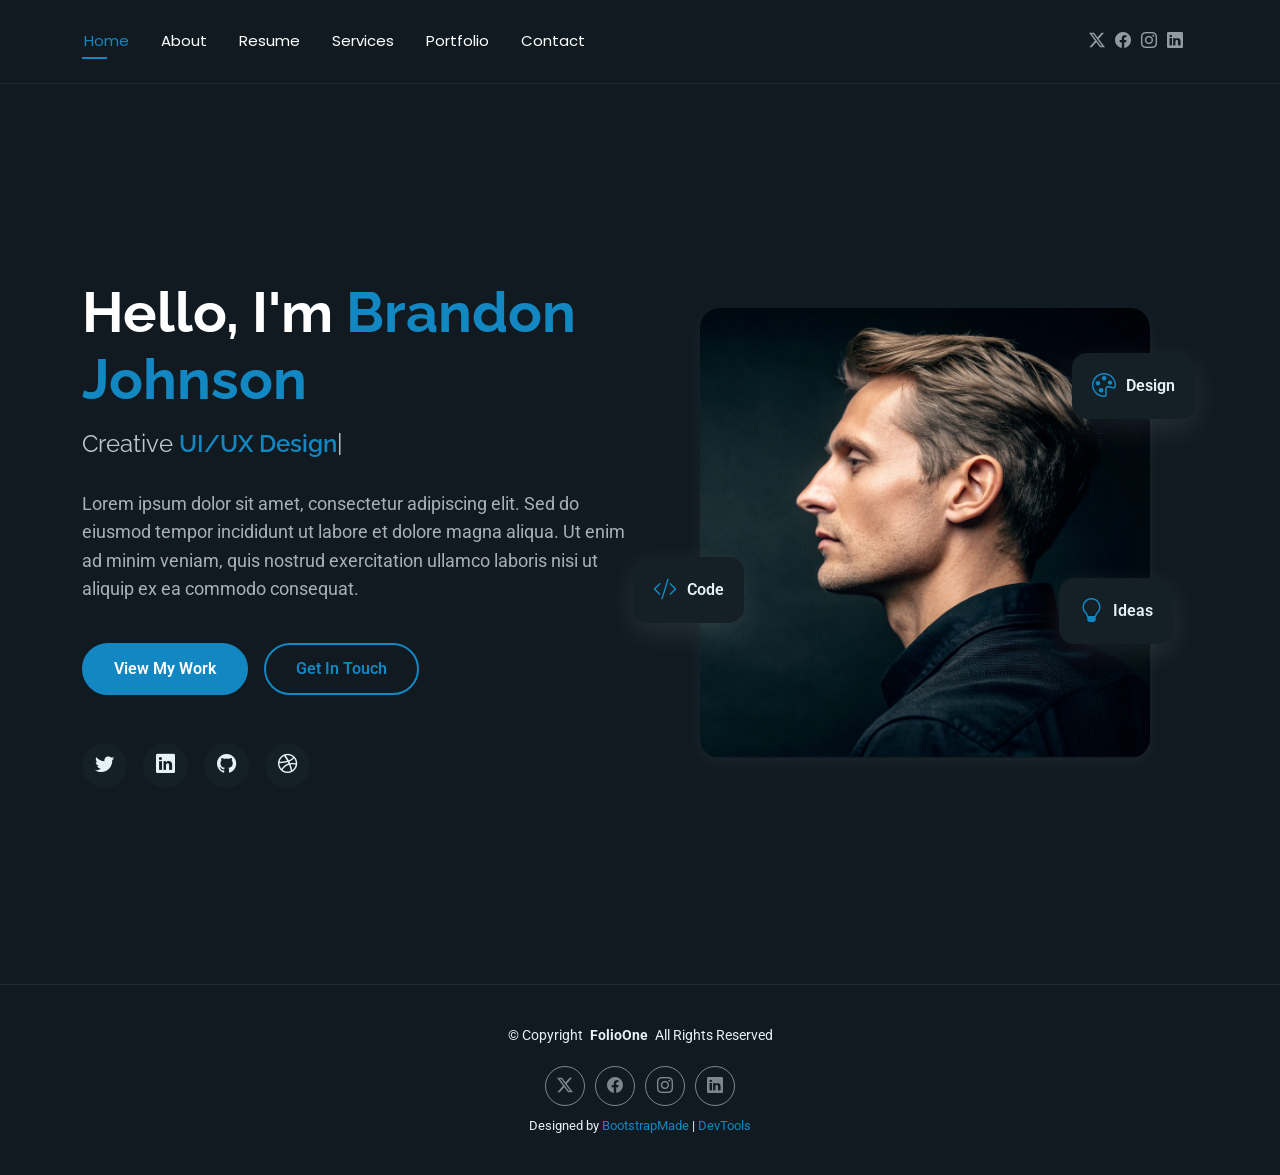
==== index.html @ 648fd3f5 "LD7" ====
<!DOCTYPE html>
<html lang="en">

<head>
  <meta charset="utf-8">
  <meta content="width=device-width, initial-scale=1.0" name="viewport">
  <title>Index - FolioOne Bootstrap Template</title>
  <meta name="description" content="">
  <meta name="keywords" content="">

  <!-- Favicons -->
  <link href="assets/img/favicon.png" rel="icon">
  <link href="assets/img/apple-touch-icon.png" rel="apple-touch-icon">

  <!-- Fonts -->
  <link href="https://fonts.googleapis.com" rel="preconnect">
  <link href="https://fonts.gstatic.com" rel="preconnect" crossorigin>
  <link href="https://fonts.googleapis.com/css2?family=Roboto:ital,wght@0,100;0,300;0,400;0,500;0,700;0,900;1,100;1,300;1,400;1,500;1,700;1,900&family=Poppins:ital,wght@0,100;0,200;0,300;0,400;0,500;0,600;0,700;0,800;0,900;1,100;1,200;1,300;1,400;1,500;1,600;1,700;1,800;1,900&family=Raleway:ital,wght@0,100;0,200;0,300;0,400;0,500;0,600;0,700;0,800;0,900;1,100;1,200;1,300;1,400;1,500;1,600;1,700;1,800;1,900&display=swap" rel="stylesheet">

  <!-- Vendor CSS Files -->
  <link href="assets/vendor/bootstrap/css/bootstrap.min.css" rel="stylesheet">
  <link href="assets/vendor/bootstrap-icons/bootstrap-icons.css" rel="stylesheet">
  <link href="assets/vendor/aos/aos.css" rel="stylesheet">
  <link href="assets/vendor/swiper/swiper-bundle.min.css" rel="stylesheet">
  <link href="assets/vendor/glightbox/css/glightbox.min.css" rel="stylesheet">

  <!-- Main CSS File -->
  <link href="assets/css/main.css" rel="stylesheet">

  <!-- =======================================================
  * Template Name: FolioOne
  * Template URL: https://bootstrapmade.com/folioone-bootstrap-portfolio-website-template/
  * Updated: Aug 23 2025 with Bootstrap v5.3.7
  * Author: BootstrapMade.com
  * License: https://bootstrapmade.com/license/
  ======================================================== -->
</head>

<body class="index-page">

  <header id="header" class="header d-flex align-items-center light-background sticky-top">
    <div class="container position-relative d-flex align-items-center justify-content-between">

      <!-- <a href="index.html" class="logo d-flex align-items-center me-auto me-xl-0">
      <img src="assets/img/logo.webp" alt="">
      <h1 class="sitename">FolioOne</h1> 
    </a> -->

      <nav id="navmenu" class="navmenu">
        <ul>
          <li><a href="index.html" class="active">Home</a></li>
          <li><a href="about.html">About</a></li>
          <li><a href="resume.html">Resume</a></li>
          <li><a href="services.html">Services</a></li>
          <li><a href="portfolio.html">Portfolio</a></li>
          <li><a href="contact.html">Contact</a></li>
        </ul>
        <i class="mobile-nav-toggle d-xl-none bi bi-list"></i>
      </nav>

      <div class="header-social-links">
        <a href="#" class="twitter"><i class="bi bi-twitter-x"></i></a>
        <a href="#" class="facebook"><i class="bi bi-facebook"></i></a>
        <a href="#" class="instagram"><i class="bi bi-instagram"></i></a>
        <a href="#" class="linkedin"><i class="bi bi-linkedin"></i></a>
      </div>

    </div>
  </header>

  <main class="main">

    <!-- Hero Section -->
    <section id="hero" class="hero section">

      <div class="container" data-aos="fade-up" data-aos-delay="100">

        <div class="row gy-4 align-items-center">
          <div class="col-lg-6 order-2 order-lg-1">
            <div class="hero-content">
              <h1 data-aos="fade-up" data-aos-delay="200">Hello, I'm <span class="highlight">Brandon Johnson</span></h1>
              <h2 data-aos="fade-up" data-aos-delay="300">Creative <span class="typed" data-typed-items="UI/UX Designer, Web Developer, Digital Artist, Brand Strategist"></span></h2>
              <p data-aos="fade-up" data-aos-delay="400">Lorem ipsum dolor sit amet, consectetur adipiscing elit. Sed do eiusmod tempor incididunt ut labore et dolore magna aliqua. Ut enim ad minim veniam, quis nostrud exercitation ullamco laboris nisi ut aliquip ex ea commodo consequat.</p>
              <div class="hero-actions" data-aos="fade-up" data-aos-delay="500">
                <a href="portfolio.html" class="btn btn-primary">View My Work</a>
                <a href="contact.html" class="btn btn-outline">Get In Touch</a>
              </div>
              <div class="social-links" data-aos="fade-up" data-aos-delay="600">
                <a href="#"><i class="bi bi-twitter"></i></a>
                <a href="#"><i class="bi bi-linkedin"></i></a>
                <a href="#"><i class="bi bi-github"></i></a>
                <a href="#"><i class="bi bi-dribbble"></i></a>
              </div>
            </div>
          </div>
          <div class="col-lg-6 order-1 order-lg-2">
            <div class="hero-image" data-aos="zoom-in" data-aos-delay="300">
              <div class="image-wrapper">
                <img src="assets/img/profile/profile-square-11.webp" alt="Sarah Mitchell" class="img-fluid">
                <div class="floating-elements">
                  <div class="floating-card design" data-aos="fade-left" data-aos-delay="700">
                    <i class="bi bi-palette"></i>
                    <span>Design</span>
                  </div>
                  <div class="floating-card code" data-aos="fade-right" data-aos-delay="800">
                    <i class="bi bi-code-slash"></i>
                    <span>Code</span>
                  </div>
                  <div class="floating-card creativity" data-aos="fade-up" data-aos-delay="900">
                    <i class="bi bi-lightbulb"></i>
                    <span>Ideas</span>
                  </div>
                </div>
              </div>
            </div>
          </div>
        </div>

      </div>

    </section><!-- /Hero Section -->

  </main>

  <footer id="footer" class="footer">

    <div class="container">
      <div class="copyright text-center ">
        <p>© <span>Copyright</span> <strong class="px-1 sitename">FolioOne</strong> <span>All Rights Reserved<br></span></p>
      </div>
      <div class="social-links d-flex justify-content-center">
        <a href=""><i class="bi bi-twitter-x"></i></a>
        <a href=""><i class="bi bi-facebook"></i></a>
        <a href=""><i class="bi bi-instagram"></i></a>
        <a href=""><i class="bi bi-linkedin"></i></a>
      </div>
      <div class="credits">
        <!-- All the links in the footer should remain intact. -->
        <!-- You can delete the links only if you've purchased the pro version. -->
        <!-- Licensing information: https://bootstrapmade.com/license/ -->
        <!-- Purchase the pro version with working PHP/AJAX contact form: [buy-url] -->
        Designed by <a href="https://bootstrapmade.com/">BootstrapMade</a> | <a href="https://bootstrapmade.com/tools/">DevTools</a>
      </div>
    </div>

  </footer>

  <!-- Scroll Top -->
  <a href="#" id="scroll-top" class="scroll-top d-flex align-items-center justify-content-center"><i class="bi bi-arrow-up-short"></i></a>

  <!-- Preloader -->
  <div id="preloader"></div>

  <!-- Vendor JS Files -->
  <script src="assets/vendor/bootstrap/js/bootstrap.bundle.min.js"></script>
  <script src="assets/vendor/php-email-form/validate.js"></script>
  <script src="assets/vendor/aos/aos.js"></script>
  <script src="assets/vendor/typed.js/typed.umd.js"></script>
  <script src="assets/vendor/waypoints/noframework.waypoints.js"></script>
  <script src="assets/vendor/purecounter/purecounter_vanilla.js"></script>
  <script src="assets/vendor/swiper/swiper-bundle.min.js"></script>
  <script src="assets/vendor/imagesloaded/imagesloaded.pkgd.min.js"></script>
  <script src="assets/vendor/isotope-layout/isotope.pkgd.min.js"></script>
  <script src="assets/vendor/glightbox/js/glightbox.min.js"></script>

  <!-- Main JS File -->
  <script src="assets/js/main.js"></script>

</body>

</html>
---- assets/css/main.css ----
/**
* Template Name: FolioOne
* Template URL: https://bootstrapmade.com/folioone-bootstrap-portfolio-website-template/
* Updated: Aug 23 2025 with Bootstrap v5.3.7
* Author: BootstrapMade.com
* License: https://bootstrapmade.com/license/
*/

/*--------------------------------------------------------------
# Font & Color Variables
# Help: https://bootstrapmade.com/color-system/
--------------------------------------------------------------*/
/* Fonts */
:root {
  --default-font: "Roboto",  system-ui, -apple-system, "Segoe UI", Roboto, "Helvetica Neue", Arial, "Noto Sans", "Liberation Sans", sans-serif, "Apple Color Emoji", "Segoe UI Emoji", "Segoe UI Symbol", "Noto Color Emoji";
  --heading-font: "Raleway",  sans-serif;
  --nav-font: "Poppins",  sans-serif;
}

/* Global Colors - The following color variables are used throughout the website. Updating them here will change the color scheme of the entire website */
:root { 
  --background-color: #101a20; /* Background color for the entire website, including individual sections */
  --default-color: #e7f2f7; /* Default color used for the majority of the text content across the entire website */
  --heading-color: #ffffff; /* Color for headings, subheadings and title throughout the website */
  --accent-color: #1387c1; /* Accent color that represents your brand on the website. It's used for buttons, links, and other elements that need to stand out */
  --surface-color: #141f26; /* The surface color is used as a background of boxed elements within sections, such as cards, icon boxes, or other elements that require a visual separation from the global background. */
  --contrast-color: #ffffff; /* Contrast color for text, ensuring readability against backgrounds of accent, heading, or default colors. */
}

/* Nav Menu Colors - The following color variables are used specifically for the navigation menu. They are separate from the global colors to allow for more customization options */
:root {
  --nav-color: #ffffff;  /* The default color of the main navmenu links */
  --nav-hover-color: #1387c1; /* Applied to main navmenu links when they are hovered over or active */
  --nav-mobile-background-color: #213642; /* Used as the background color for mobile navigation menu */
  --nav-dropdown-background-color: #051117; /* Used as the background color for dropdown items that appear when hovering over primary navigation items */
  --nav-dropdown-color: #e7f2f7; /* Used for navigation links of the dropdown items in the navigation menu. */
  --nav-dropdown-hover-color: #1387c1; /* Similar to --nav-hover-color, this color is applied to dropdown navigation links when they are hovered over. */
}

/* Color Presets - These classes override global colors when applied to any section or element, providing reuse of the sam color scheme. */

.light-background {
  --background-color: #142027;
  --surface-color: #325264;
}

.dark-background {
  --background-color: #0b1419;
  --default-color: #ffffff;
  --heading-color: #ffffff;
  --surface-color: #252525;
  --contrast-color: #ffffff;
}

/* Smooth scroll */
:root {
  scroll-behavior: smooth;
}

/*--------------------------------------------------------------
# General Styling & Shared Classes
--------------------------------------------------------------*/
body {
  color: var(--default-color);
  background-color: var(--background-color);
  font-family: var(--default-font);
}

a {
  color: var(--accent-color);
  text-decoration: none;
  transition: 0.3s;
}

a:hover {
  color: color-mix(in srgb, var(--accent-color), transparent 25%);
  text-decoration: none;
}

h1,
h2,
h3,
h4,
h5,
h6 {
  color: var(--heading-color);
  font-family: var(--heading-font);
}

/* PHP Email Form Messages
------------------------------*/
.php-email-form .error-message {
  display: none;
  background: #df1529;
  color: #ffffff;
  text-align: left;
  padding: 15px;
  margin-bottom: 24px;
  font-weight: 600;
}

.php-email-form .sent-message {
  display: none;
  color: #ffffff;
  background: #059652;
  text-align: center;
  padding: 15px;
  margin-bottom: 24px;
  font-weight: 600;
}

.php-email-form .loading {
  display: none;
  background: var(--surface-color);
  text-align: center;
  padding: 15px;
  margin-bottom: 24px;
}

.php-email-form .loading:before {
  content: "";
  display: inline-block;
  border-radius: 50%;
  width: 24px;
  height: 24px;
  margin: 0 10px -6px 0;
  border: 3px solid var(--accent-color);
  border-top-color: var(--surface-color);
  animation: php-email-form-loading 1s linear infinite;
}

@keyframes php-email-form-loading {
  0% {
    transform: rotate(0deg);
  }

  100% {
    transform: rotate(360deg);
  }
}

/*--------------------------------------------------------------
# Global Header
--------------------------------------------------------------*/
.header {
  --background-color: rgba(255, 255, 255, 0);
  color: var(--default-color);
  background-color: var(--background-color);
  padding: 15px 0;
  transition: all 0.5s;
  z-index: 997;
  border-bottom: 1px solid color-mix(in srgb, var(--default-color), transparent 92%);
}

.header .logo {
  line-height: 1;
}

.header .logo img {
  max-height: 36px;
  margin-right: 8px;
}

.header .logo h1 {
  font-size: 32px;
  margin: 0;
  font-weight: 400;
  color: var(--heading-color);
}

.header .header-social-links {
  padding-right: 15px;
}

.header .header-social-links a {
  color: color-mix(in srgb, var(--default-color), transparent 40%);
  padding-left: 6px;
  display: inline-block;
  transition: 0.3s;
  font-size: 16px;
}

.header .header-social-links a:hover {
  color: var(--default-color);
}

.header .header-social-links a i {
  line-height: 0px;
}

@media (max-width: 1200px) {
  .header .logo {
    order: 1;
  }

  .header .header-social-links {
    order: 2;
  }

  .header .navmenu {
    order: 3;
  }
}

/* Global Header on Scroll
------------------------------*/
.scrolled .header {
  --background-color: rgba(16, 26, 32, 0.9);
}

/*--------------------------------------------------------------
# Navigation Menu
--------------------------------------------------------------*/
/* Desktop Navigation */
@media (min-width: 1200px) {
  .navmenu {
    padding: 0;
  }

  .navmenu ul {
    margin: 0;
    padding: 0;
    display: flex;
    list-style: none;
    align-items: center;
  }

  .navmenu li {
    position: relative;
  }

  .navmenu>ul>li {
    white-space: nowrap;
    padding: 15px 28px 15px 0;
  }

  .navmenu>ul>li:last-child {
    padding-right: 0;
  }

  .navmenu a,
  .navmenu a:focus {
    color: var(--nav-color);
    font-size: 15px;
    padding: 0 2px;
    font-family: var(--nav-font);
    font-weight: 400;
    display: flex;
    align-items: center;
    justify-content: space-between;
    white-space: nowrap;
    transition: 0.3s;
    position: relative;
  }

  .navmenu a i,
  .navmenu a:focus i {
    font-size: 12px;
    line-height: 0;
    margin-left: 5px;
    transition: 0.3s;
  }

  .navmenu>ul>li>a:before {
    content: "";
    position: absolute;
    height: 2px;
    bottom: -6px;
    left: 0;
    background-color: var(--nav-hover-color);
    visibility: hidden;
    width: 0px;
    transition: all 0.3s ease-in-out 0s;
  }

  .navmenu a:hover:before,
  .navmenu li:hover>a:before,
  .navmenu .active:before {
    visibility: visible;
    width: 25px;
  }

  .navmenu li:hover>a,
  .navmenu .active,
  .navmenu .active:focus {
    color: var(--nav-hover-color);
  }

  .navmenu .dropdown ul {
    margin: 0;
    padding: 10px 0;
    background: var(--nav-dropdown-background-color);
    display: block;
    position: absolute;
    visibility: hidden;
    left: -5px;
    top: 130%;
    opacity: 0;
    transition: 0.3s;
    border-radius: 4px;
    z-index: 99;
    box-shadow: 0px 0px 30px rgba(0, 0, 0, 0.1);
  }

  .navmenu .dropdown ul li {
    min-width: 200px;
  }

  .navmenu .dropdown ul a {
    padding: 10px 20px;
    font-size: 15px;
    text-transform: none;
    color: var(--nav-dropdown-color);
  }

  .navmenu .dropdown ul a i {
    font-size: 12px;
  }

  .navmenu .dropdown ul a:hover,
  .navmenu .dropdown ul .active:hover,
  .navmenu .dropdown ul li:hover>a {
    color: var(--nav-dropdown-hover-color);
  }

  .navmenu .dropdown:hover>ul {
    opacity: 1;
    top: 100%;
    visibility: visible;
  }

  .navmenu .dropdown .dropdown ul {
    top: 0;
    left: -90%;
    visibility: hidden;
  }

  .navmenu .dropdown .dropdown:hover>ul {
    opacity: 1;
    top: 0;
    left: -100%;
    visibility: visible;
  }
}

/* Mobile Navigation */
@media (max-width: 1199px) {
  .mobile-nav-toggle {
    color: var(--nav-color);
    font-size: 28px;
    line-height: 0;
    margin-right: 10px;
    cursor: pointer;
    transition: color 0.3s;
  }

  .navmenu {
    padding: 0;
    z-index: 9997;
  }

  .navmenu ul {
    display: none;
    list-style: none;
    position: absolute;
    inset: 60px 20px 20px 20px;
    padding: 10px 0;
    margin: 0;
    border-radius: 6px;
    background-color: var(--nav-mobile-background-color);
    border: 1px solid color-mix(in srgb, var(--default-color), transparent 90%);
    box-shadow: none;
    overflow-y: auto;
    transition: 0.3s;
    z-index: 9998;
  }

  .navmenu a,
  .navmenu a:focus {
    color: var(--nav-dropdown-color);
    padding: 10px 20px;
    font-family: var(--nav-font);
    font-size: 17px;
    font-weight: 500;
    display: flex;
    align-items: center;
    justify-content: space-between;
    white-space: nowrap;
    transition: 0.3s;
  }

  .navmenu a i,
  .navmenu a:focus i {
    font-size: 12px;
    line-height: 0;
    margin-left: 5px;
    width: 30px;
    height: 30px;
    display: flex;
    align-items: center;
    justify-content: center;
    border-radius: 50%;
    transition: 0.3s;
    background-color: color-mix(in srgb, var(--accent-color), transparent 90%);
  }

  .navmenu a i:hover,
  .navmenu a:focus i:hover {
    background-color: var(--accent-color);
    color: var(--contrast-color);
  }

  .navmenu a:hover,
  .navmenu .active,
  .navmenu .active:focus {
    color: var(--nav-dropdown-hover-color);
  }

  .navmenu .active i,
  .navmenu .active:focus i {
    background-color: var(--accent-color);
    color: var(--contrast-color);
    transform: rotate(180deg);
  }

  .navmenu .dropdown ul {
    position: static;
    display: none;
    z-index: 99;
    padding: 10px 0;
    margin: 10px 20px;
    background-color: var(--nav-dropdown-background-color);
    transition: all 0.5s ease-in-out;
  }

  .navmenu .dropdown ul ul {
    background-color: rgba(33, 37, 41, 0.1);
  }

  .navmenu .dropdown>.dropdown-active {
    display: block;
    background-color: rgba(33, 37, 41, 0.03);
  }

  .mobile-nav-active {
    overflow: hidden;
  }

  .mobile-nav-active .mobile-nav-toggle {
    color: #fff;
    position: absolute;
    font-size: 32px;
    top: 15px;
    right: 15px;
    margin-right: 0;
    z-index: 9999;
  }

  .mobile-nav-active .navmenu {
    position: fixed;
    overflow: hidden;
    inset: 0;
    background: rgba(33, 37, 41, 0.8);
    transition: 0.3s;
  }

  .mobile-nav-active .navmenu>ul {
    display: block;
  }
}

/*--------------------------------------------------------------
# Global Footer
--------------------------------------------------------------*/
.footer {
  color: var(--default-color);
  background-color: var(--background-color);
  font-size: 14px;
  padding: 40px 0;
  position: relative;
  border-top: 1px solid color-mix(in srgb, var(--default-color), transparent 92%);
}

.footer .copyright p {
  margin-bottom: 0;
}

.footer .social-links {
  margin-top: 20px;
}

.footer .social-links a {
  display: flex;
  align-items: center;
  justify-content: center;
  width: 40px;
  height: 40px;
  border-radius: 50%;
  border: 1px solid color-mix(in srgb, var(--default-color), transparent 50%);
  font-size: 16px;
  color: color-mix(in srgb, var(--default-color), transparent 50%);
  margin: 0 5px;
  transition: 0.3s;
}

.footer .social-links a:hover {
  color: var(--accent-color);
  border-color: var(--accent-color);
}

.footer .credits {
  margin-top: 10px;
  font-size: 13px;
  text-align: center;
}

/*--------------------------------------------------------------
# Preloader
--------------------------------------------------------------*/
#preloader {
  position: fixed;
  inset: 0;
  z-index: 9999;
  overflow: hidden;
  background-color: var(--background-color);
  transition: all 0.6s ease-out;
  width: 100%;
  height: 100vh;
}

#preloader:before,
#preloader:after {
  content: "";
  position: absolute;
  border: 4px solid var(--accent-color);
  border-radius: 50%;
  animation: animate-preloader 2s cubic-bezier(0, 0.2, 0.8, 1) infinite;
}

#preloader:after {
  animation-delay: -0.5s;
}

@keyframes animate-preloader {
  0% {
    width: 10px;
    height: 10px;
    top: calc(50% - 5px);
    left: calc(50% - 5px);
    opacity: 1;
  }

  100% {
    width: 72px;
    height: 72px;
    top: calc(50% - 36px);
    left: calc(50% - 36px);
    opacity: 0;
  }
}

/*--------------------------------------------------------------
# Scroll Top Button
--------------------------------------------------------------*/
.scroll-top {
  position: fixed;
  visibility: hidden;
  opacity: 0;
  right: 15px;
  bottom: -15px;
  z-index: 99999;
  background-color: var(--accent-color);
  width: 44px;
  height: 44px;
  border-radius: 50px;
  transition: all 0.4s;
}

.scroll-top i {
  font-size: 24px;
  color: var(--contrast-color);
  line-height: 0;
}

.scroll-top:hover {
  background-color: color-mix(in srgb, var(--accent-color), transparent 20%);
  color: var(--contrast-color);
}

.scroll-top.active {
  visibility: visible;
  opacity: 1;
  bottom: 15px;
}

/*--------------------------------------------------------------
# Disable aos animation delay on mobile devices
--------------------------------------------------------------*/
@media screen and (max-width: 768px) {
  [data-aos-delay] {
    transition-delay: 0 !important;
  }
}

/*--------------------------------------------------------------
# Global Page Titles & Breadcrumbs
--------------------------------------------------------------*/
.page-title {
  color: var(--default-color);
  background-color: var(--background-color);
  position: relative;
}

.page-title .heading {
  padding: 80px 0;
  border-top: 1px solid color-mix(in srgb, var(--default-color), transparent 90%);
}

.page-title .heading h1 {
  font-size: 38px;
  font-weight: 700;
}

.page-title nav {
  background-color: color-mix(in srgb, var(--default-color), transparent 96%);
  padding: 20px 0;
}

.page-title nav ol {
  display: flex;
  flex-wrap: wrap;
  list-style: none;
  padding: 0;
  margin: 0;
  font-size: 16px;
  font-weight: 400;
}

.page-title nav ol li+li {
  padding-left: 10px;
}

.page-title nav ol li+li::before {
  content: "/";
  display: inline-block;
  padding-right: 10px;
  color: color-mix(in srgb, var(--default-color), transparent 70%);
}

/*--------------------------------------------------------------
# Global Sections
--------------------------------------------------------------*/
section,
.section {
  color: var(--default-color);
  background-color: var(--background-color);
  padding: 60px 0;
  scroll-margin-top: 100px;
  overflow: clip;
}

@media (max-width: 1199px) {

  section,
  .section {
    scroll-margin-top: 66px;
  }
}

/*--------------------------------------------------------------
# Global Section Titles
--------------------------------------------------------------*/
.section-title {
  text-align: center;
  padding-bottom: 60px;
  position: relative;
}

.section-title h2 {
  font-size: 3.5rem;
  font-weight: 400;
  line-height: 1.2;
  color: var(--heading-color);
  margin-bottom: 1.5rem;
  letter-spacing: -1px;
}

@media (max-width: 768px) {
  .section-title h2 {
    font-size: 2.5rem;
  }
}

.section-title p {
  font-size: 1.125rem;
  line-height: 1.8;
  color: color-mix(in srgb, var(--default-color), transparent 25%);
  max-width: 900px;
  margin: 0 auto;
  text-wrap: balance;
}

/*--------------------------------------------------------------
# Hero Section
--------------------------------------------------------------*/
.hero {
  padding: 80px 0;
  min-height: 100vh;
  display: flex;
  align-items: center;
}

.hero .hero-content h1 {
  font-size: 3.5rem;
  font-weight: 700;
  margin-bottom: 1rem;
  line-height: 1.2;
}

.hero .hero-content h1 .highlight {
  color: var(--accent-color);
  position: relative;
}

.hero .hero-content h1 .highlight::after {
  content: "";
  position: absolute;
  bottom: 0;
  left: 0;
  width: 100%;
  height: 3px;
  background: linear-gradient(90deg, var(--accent-color), color-mix(in srgb, var(--accent-color), transparent 50%));
  border-radius: 2px;
}

@media (max-width: 768px) {
  .hero .hero-content h1 {
    font-size: 2.5rem;
  }
}

.hero .hero-content h2 {
  font-size: 1.5rem;
  font-weight: 400;
  margin-bottom: 2rem;
  color: color-mix(in srgb, var(--default-color), transparent 20%);
}

.hero .hero-content h2 .typed {
  color: var(--accent-color);
  font-weight: 600;
}

@media (max-width: 768px) {
  .hero .hero-content h2 {
    font-size: 1.25rem;
  }
}

.hero .hero-content p {
  font-size: 1.1rem;
  line-height: 1.6;
  margin-bottom: 2.5rem;
  color: color-mix(in srgb, var(--default-color), transparent 30%);
}

.hero .hero-actions {
  display: flex;
  gap: 1rem;
  margin-bottom: 3rem;
}

.hero .hero-actions .btn {
  padding: 12px 30px;
  border-radius: 50px;
  font-weight: 600;
  text-decoration: none;
  transition: all 0.3s ease;
  border: 2px solid;
}

.hero .hero-actions .btn.btn-primary {
  background: var(--accent-color);
  color: var(--contrast-color);
  border-color: var(--accent-color);
}

.hero .hero-actions .btn.btn-primary:hover {
  background: color-mix(in srgb, var(--accent-color), black 15%);
  border-color: color-mix(in srgb, var(--accent-color), black 15%);
  transform: translateY(-2px);
}

.hero .hero-actions .btn.btn-outline {
  background: transparent;
  color: var(--accent-color);
  border-color: var(--accent-color);
}

.hero .hero-actions .btn.btn-outline:hover {
  transform: translateY(-2px);
}

@media (max-width: 576px) {
  .hero .hero-actions {
    flex-direction: column;
  }

  .hero .hero-actions .btn {
    text-align: center;
  }
}

.hero .social-links {
  display: flex;
  gap: 1rem;
}

.hero .social-links a {
  width: 45px;
  height: 45px;
  background: var(--surface-color);
  border-radius: 50%;
  display: flex;
  align-items: center;
  justify-content: center;
  color: var(--default-color);
  font-size: 1.2rem;
  transition: all 0.3s ease;
}

.hero .social-links a:hover {
  background: var(--accent-color);
  color: var(--contrast-color);
  transform: translateY(-3px);
  box-shadow: 0 8px 25px color-mix(in srgb, var(--accent-color), transparent 70%);
}

.hero .hero-image {
  position: relative;
}

.hero .hero-image .image-wrapper {
  position: relative;
  max-width: 450px;
  margin: 0 auto;
}

.hero .hero-image .image-wrapper img {
  border-radius: 20px;
  box-shadow: 0 5px 15px color-mix(in srgb, var(--default-color), transparent 95%);
  transition: transform 0.3s ease;
}

.hero .hero-image .image-wrapper img:hover {
  transform: scale(1.02);
}

.hero .hero-image .floating-elements {
  position: absolute;
  top: 0;
  left: 0;
  right: 0;
  bottom: 0;
  pointer-events: none;
}

.hero .hero-image .floating-elements .floating-card {
  position: absolute;
  background: var(--surface-color);
  padding: 15px 20px;
  border-radius: 15px;
  box-shadow: 0 10px 30px color-mix(in srgb, var(--default-color), transparent 90%);
  display: flex;
  align-items: center;
  gap: 10px;
  font-weight: 600;
  animation: float 3s ease-in-out infinite;
}

.hero .hero-image .floating-elements .floating-card i {
  font-size: 1.5rem;
  color: var(--accent-color);
}

.hero .hero-image .floating-elements .floating-card.design {
  top: 10%;
  right: -10%;
  animation-delay: 0s;
}

.hero .hero-image .floating-elements .floating-card.code {
  bottom: 30%;
  left: -15%;
  animation-delay: 1s;
}

.hero .hero-image .floating-elements .floating-card.creativity {
  top: 60%;
  right: -5%;
  animation-delay: 2s;
}

@media (max-width: 992px) {
  .hero .hero-image .floating-elements .floating-card {
    display: none;
  }
}

@keyframes float {

  0%,
  100% {
    transform: translateY(0px);
  }

  50% {
    transform: translateY(-10px);
  }
}

@media (max-width: 992px) {
  .hero .hero-content {
    text-align: center;
    margin-bottom: 3rem;
  }
}

/*--------------------------------------------------------------
# About Section
--------------------------------------------------------------*/
.about .intro-content .eyebrow {
  display: inline-block;
  letter-spacing: 0.12em;
  text-transform: uppercase;
  font-size: 12px;
  color: color-mix(in srgb, var(--default-color), transparent 40%);
  margin-bottom: 16px;
}

.about .intro-content .headline {
  font-family: var(--heading-font);
  font-weight: 300;
  line-height: 1.2;
  font-size: clamp(28px, 4vw, 44px);
  margin: 0 0 24px 0;
}

.about .intro-content .lead {
  font-size: 18px;
  line-height: 1.8;
  color: color-mix(in srgb, var(--default-color), transparent 10%);
  margin-bottom: 24px;
}

.about .intro-content p {
  line-height: 1.8;
  margin-bottom: 24px;
  color: color-mix(in srgb, var(--default-color), transparent 5%);
}

.about .intro-content .cta-group {
  display: flex;
  gap: 24px;
  align-items: center;
  margin-top: 24px;
}

.about .intro-content .cta-group .btn-ghost {
  display: inline-flex;
  align-items: center;
  gap: 8px;
  padding: 12px 18px;
  border-radius: 6px;
  color: var(--accent-color);
  background: color-mix(in srgb, var(--accent-color), transparent 92%);
  border: 1px solid color-mix(in srgb, var(--accent-color), transparent 70%);
  transition: 0.3s ease-in-out;
}

.about .intro-content .cta-group .btn-ghost:hover,
.about .intro-content .cta-group .btn-ghost:focus {
  color: var(--contrast-color);
  background: var(--accent-color);
  border-color: var(--accent-color);
  outline: none;
  box-shadow: 0 0 0 3px color-mix(in srgb, var(--accent-color), transparent 70%);
}

.about .intro-content .cta-group .link-underline {
  display: inline-flex;
  align-items: center;
  gap: 8px;
  position: relative;
  color: var(--accent-color);
  padding-bottom: 4px;
  transition: 0.3s ease-in-out;
}

.about .intro-content .cta-group .link-underline::after {
  content: "";
  position: absolute;
  left: 0;
  right: 0;
  bottom: 0;
  height: 1px;
  background: color-mix(in srgb, var(--accent-color), transparent 40%);
  transform: scaleX(0.4);
  transform-origin: left;
  transition: 0.3s ease-in-out;
}

.about .intro-content .cta-group .link-underline:hover,
.about .intro-content .cta-group .link-underline:focus {
  color: color-mix(in srgb, var(--accent-color), transparent 10%);
  outline: none;
}

.about .intro-content .cta-group .link-underline:hover::after,
.about .intro-content .cta-group .link-underline:focus::after {
  transform: scaleX(1);
}

.about .profile-figure {
  margin: 0;
}

.about .profile-figure .profile-photo {
  width: 88%;
  max-width: 440px;
  border-radius: 18px;
  box-shadow: 0 10px 30px color-mix(in srgb, var(--default-color), transparent 92%);
  transform: translateY(0);
  transition: transform 0.3s ease-in-out;
}

.about .profile-figure .profile-caption {
  margin-top: 24px;
  display: flex;
  align-items: center;
  justify-content: center;
}

.about .profile-figure .profile-caption .meta {
  font-size: 14px;
  color: color-mix(in srgb, var(--default-color), transparent 20%);
}

.about .profile-figure .profile-caption .meta .funfact {
  font-size: 13px;
  margin-top: 4px;
  color: color-mix(in srgb, var(--default-color), transparent 35%);
}

.about .profile-figure:hover .profile-photo {
  transform: translateY(-4px);
}

.about .skill-item {
  padding: 24px;
  border-radius: 6px;
  transition: 0.3s ease-in-out;
  background: color-mix(in srgb, var(--surface-color), var(--accent-color) 2%);
  border: 1px solid color-mix(in srgb, var(--default-color), transparent 88%);
  height: 100%;
}

.about .skill-item i {
  font-size: 24px;
  color: var(--accent-color);
  margin-bottom: 16px;
  display: inline-block;
}

.about .skill-item h3 {
  font-size: 16px;
  margin-bottom: 6px;
  font-weight: 500;
}

.about .skill-item p {
  margin: 0;
  font-size: 14px;
  color: color-mix(in srgb, var(--default-color), transparent 25%);
}

.about .skill-item:hover {
  transform: translateY(-3px);
  border-color: color-mix(in srgb, var(--accent-color), transparent 60%);
  box-shadow: 0 10px 30px color-mix(in srgb, var(--default-color), transparent 92%);
}

.about .timeline-item {
  position: relative;
  padding-left: 26px;
}

.about .timeline-item time {
  display: inline-block;
  font-size: 12px;
  letter-spacing: 0.08em;
  text-transform: uppercase;
  color: color-mix(in srgb, var(--default-color), transparent 45%);
  margin-bottom: 6px;
}

.about .timeline-item h4 {
  font-size: 18px;
  font-weight: 400;
  margin: 0 0 6px;
}

.about .timeline-item p {
  font-size: 14px;
  color: color-mix(in srgb, var(--default-color), transparent 25%);
  margin: 0;
}

.about .timeline-item .dot {
  position: absolute;
  left: 0;
  top: 4px;
  width: 10px;
  height: 10px;
  border-radius: 50%;
  background: var(--accent-color);
  box-shadow: 0 0 0 6px color-mix(in srgb, var(--accent-color), transparent 80%);
}

.about .personal-quote {
  padding: 24px 0;
}

.about .personal-quote p {
  font-family: var(--heading-font);
  font-weight: 300;
  font-size: clamp(20px, 3vw, 28px);
  line-height: 1.5;
  color: color-mix(in srgb, var(--default-color), transparent 5%);
  margin: 0 auto;
  max-width: 800px;
}

.about .fact-pill {
  display: flex;
  align-items: center;
  justify-content: center;
  gap: 10px;
  padding: 10px 14px;
  border-radius: 999px;
  border: 1px solid color-mix(in srgb, var(--default-color), transparent 85%);
  background: var(--surface-color);
  color: color-mix(in srgb, var(--default-color), transparent 10%);
  transition: 0.3s ease-in-out;
}

.about .fact-pill i {
  color: var(--accent-color);
}

.about .fact-pill span {
  font-size: 14px;
}

.about .fact-pill:hover {
  transform: translateY(-2px);
  border-color: color-mix(in srgb, var(--accent-color), transparent 60%);
  box-shadow: 0 10px 30px color-mix(in srgb, var(--default-color), transparent 92%);
}

.about .fact-pill:focus-within {
  box-shadow: 0 0 0 3px color-mix(in srgb, var(--accent-color), transparent 70%);
}

@media (max-width: 992px) {
  .about .profile-figure {
    text-align: center !important;
  }

  .about .profile-figure .profile-photo {
    width: 72%;
  }

  .about .intro-content .cta-group {
    flex-wrap: wrap;
  }
}

@media (max-width: 576px) {
  .about .profile-figure .profile-photo {
    width: 100%;
  }
}

/*--------------------------------------------------------------
# Skills Section
--------------------------------------------------------------*/
.skills .skill-box {
  background-color: var(--surface-color);
  padding: 2rem;
  border-radius: 8px;
  box-shadow: 0 0 20px rgba(0, 0, 0, 0.05);
}

.skills .skill-box h3 {
  font-size: 1.2rem;
  margin-bottom: 1rem;
  font-weight: 600;
}

.skills .skill-box p {
  font-size: 0.9rem;
  margin-bottom: 0.8rem;
  opacity: 0.6;
}

.skills .skill-box .progress {
  background-color: color-mix(in srgb, var(--accent-color), transparent 85%);
  border-radius: 50px;
  height: 8px;
  margin-top: 5px;
  overflow: hidden;
}

.skills .skill-box .progress .progress-bar {
  background-color: var(--accent-color);
  height: 100%;
  position: relative;
  border-radius: 50px;
  transition: 0.9s;
  width: 1px;
}

/*--------------------------------------------------------------
# Stats Section
--------------------------------------------------------------*/
.stats .avatars {
  position: relative;
}

.stats .avatars img {
  width: 60px;
  height: 60px;
  border: 3px solid var(--accent-color);
  margin-right: -15px;
  transition: transform 0.3s ease;
}

.stats .avatars img:hover {
  transform: translateY(-5px);
  z-index: 2;
}

.stats .counters h2 {
  color: var(--heading-color);
  font-size: 48px;
  font-weight: 700;
  margin-bottom: 10px;
}

.stats .counters h2 span {
  display: inline-block;
}

.stats .counters p {
  color: var(--default-color);
  font-size: 18px;
  margin: 0;
  opacity: 0.9;
}

@media (max-width: 991px) {
  .stats .row {
    text-align: center;
  }

  .stats .avatars {
    justify-content: center;
    margin-bottom: 40px;
  }

  .stats .counters h2 {
    font-size: 36px;
  }

  .stats .counters p {
    font-size: 16px;
  }

  .stats .counters .col-md-4 {
    margin-bottom: 30px;
  }

  .stats .counters .col-md-4:last-child {
    margin-bottom: 0;
  }
}

@media (max-width: 576px) {
  .stats {
    padding: 60px 0;
  }

  .stats .avatars {
    flex-wrap: wrap;
    justify-content: center;
  }

  .stats .avatars img {
    margin: 0 -8px;
  }
}

/*--------------------------------------------------------------
# Testimonials Section
--------------------------------------------------------------*/
.testimonials .testimonials-carousel,
.testimonials .testimonials-slider {
  overflow: hidden;
}

.testimonials .testimonial-item .testimonial-content {
  border-left: 3px solid var(--accent-color);
  padding-left: 30px;
}

.testimonials .testimonial-item .testimonial-img {
  border-radius: 50%;
  border: 4px solid var(--background-color);
  margin: 0 auto;
}

.testimonials .testimonial-item h3 {
  font-size: 20px;
  font-weight: bold;
  margin: 10px 0 5px 0;
}

.testimonials .testimonial-item h4 {
  font-size: 14px;
  color: color-mix(in srgb, var(--default-color), transparent 40%);
  margin: 0 0 10px 0;
}

.testimonials .testimonial-item .stars i {
  color: #ffc107;
  margin: 0 1px;
}

.testimonials .testimonial-item .quote-icon-left,
.testimonials .testimonial-item .quote-icon-right {
  color: color-mix(in srgb, var(--accent-color), transparent 50%);
  font-size: 26px;
  line-height: 0;
}

.testimonials .testimonial-item .quote-icon-left {
  display: inline-block;
  left: -5px;
  position: relative;
}

.testimonials .testimonial-item .quote-icon-right {
  display: inline-block;
  right: -5px;
  position: relative;
  top: 10px;
  transform: scale(-1, -1);
}

.testimonials .testimonial-item p {
  font-style: italic;
}

.testimonials .swiper-wrapper {
  height: auto;
}

.testimonials .swiper-pagination {
  margin-top: 30px;
  position: relative;
}

.testimonials .swiper-pagination .swiper-pagination-bullet {
  width: 12px;
  height: 12px;
  background-color: color-mix(in srgb, var(--default-color), transparent 85%);
  opacity: 1;
}

.testimonials .swiper-pagination .swiper-pagination-bullet-active {
  background-color: var(--accent-color);
}

/*--------------------------------------------------------------
# Resume Section
--------------------------------------------------------------*/
.resume .resume-item {
  margin-bottom: 3rem;
}

.resume .resume-item .resume-title {
  font-size: 1.75rem;
  font-weight: 700;
  margin-bottom: 1.5rem;
  padding-bottom: 1.5rem;
  position: relative;
  color: var(--heading-color);
}

.resume .resume-item .resume-title::after {
  content: "";
  position: absolute;
  display: block;
  width: 50px;
  height: 3px;
  background: var(--accent-color);
  bottom: 0;
  left: 0;
}

.resume .resume-item .resume-content {
  padding-left: 1.25rem;
  border-left: 2px solid color-mix(in srgb, var(--accent-color), transparent 85%);
}

.resume .resume-item article {
  position: relative;
  margin-bottom: 2.5rem;
}

.resume .resume-item article::before {
  content: "";
  position: absolute;
  width: 16px;
  height: 16px;
  border-radius: 50%;
  left: -1.8rem;
  top: 0.25rem;
  background: var(--background-color);
  border: 2px solid var(--accent-color);
}

.resume .resume-item article h4 {
  font-size: 1.25rem;
  font-weight: 600;
  margin-bottom: 0.5rem;
  color: var(--heading-color);
}

.resume .resume-item article h5 {
  font-size: 1rem;
  background: color-mix(in srgb, var(--accent-color), transparent 92%);
  padding: 0.375rem 0.75rem;
  display: inline-block;
  font-weight: 600;
  margin: 0.5rem 0;
  color: var(--accent-color);
  border-radius: 4px;
}

.resume .resume-item article .institution,
.resume .resume-item article .company {
  font-size: 1rem;
  margin-bottom: 1rem;
  color: color-mix(in srgb, var(--default-color), transparent 25%);
}

.resume .resume-item article p {
  margin-bottom: 1rem;
}

.resume .resume-item article ul {
  padding-left: 1.25rem;
  margin-bottom: 0;
}

.resume .resume-item article ul li {
  padding-bottom: 0.75rem;
  position: relative;
}

.resume .resume-item article ul li:last-child {
  padding-bottom: 0;
}

.resume .skill-item {
  margin-bottom: 2rem;
}

.resume .skill-item h4 {
  font-size: 1rem;
  font-weight: 600;
  margin-bottom: 0.75rem;
  color: var(--heading-color);
}

.resume .skill-item .progress {
  height: 0.75rem;
  background-color: color-mix(in srgb, var(--accent-color), transparent 92%);
  border-radius: 1rem;
  overflow: visible;
}

.resume .skill-item .progress .progress-bar {
  background-color: var(--accent-color);
  position: relative;
  border-radius: 1rem;
  width: 0;
  transition: width 1s ease;
}

.resume .skill-item .progress .progress-bar::after {
  content: attr(aria-valuenow) "%";
  position: absolute;
  right: 0;
  top: -1.75rem;
  font-size: 0.875rem;
  font-weight: 600;
  color: var(--accent-color);
}

@media (max-width: 991.98px) {
  .resume .resume-item {
    margin-bottom: 2rem;
  }
}

@media (max-width: 767.98px) {
  .resume .resume-content {
    padding-left: 1rem !important;
  }

  .resume article::before {
    left: -2rem !important;
  }
}

/*--------------------------------------------------------------
# Services Section
--------------------------------------------------------------*/
.services .service-item {
  display: flex;
  background-color: var(--surface-color);
  border-radius: 12px;
  padding: 2rem;
  height: 100%;
  position: relative;
  overflow: hidden;
  box-shadow: 0 5px 20px rgba(0, 0, 0, 0.03);
  transition: all 0.4s ease;
}

.services .service-item::before {
  content: "";
  position: absolute;
  left: 0;
  top: 0;
  height: 100%;
  width: 4px;
  background-color: var(--accent-color);
  transform: scaleY(0);
  transform-origin: bottom;
  transition: transform 0.4s cubic-bezier(0.65, 0, 0.35, 1);
}

.services .service-item:hover {
  box-shadow: 0 10px 30px rgba(0, 0, 0, 0.08);
  transform: translateY(-5px);
}

.services .service-item:hover::before {
  transform: scaleY(1);
}

.services .service-item:hover .service-icon {
  background-color: var(--accent-color);
  color: var(--contrast-color);
  transform: rotateY(180deg);
}

.services .service-item:hover .service-icon i {
  transform: rotateY(180deg);
}

.services .service-item:hover .service-link i {
  transform: translateX(5px);
}

.services .service-icon {
  flex-shrink: 0;
  width: 70px;
  height: 70px;
  border-radius: 12px;
  background-color: color-mix(in srgb, var(--accent-color), transparent 90%);
  color: var(--accent-color);
  display: flex;
  align-items: center;
  justify-content: center;
  margin-right: 1.5rem;
  transition: all 0.5s ease;
}

.services .service-icon i {
  font-size: 2rem;
  transition: transform 0.5s ease;
}

.services .service-content {
  flex-grow: 1;
}

.services .service-content h3 {
  font-size: 1.4rem;
  margin-bottom: 1rem;
  font-weight: 700;
  color: var(--heading-color);
}

.services .service-content p {
  margin-bottom: 1.25rem;
  color: color-mix(in srgb, var(--default-color), transparent 20%);
}

.services .service-link {
  display: inline-flex;
  align-items: center;
  color: var(--accent-color);
  font-weight: 600;
  text-decoration: none;
  transition: color 0.3s ease;
}

.services .service-link span {
  margin-right: 0.5rem;
}

.services .service-link i {
  transition: transform 0.3s ease;
}

.services .service-link:hover {
  color: color-mix(in srgb, var(--accent-color), transparent 25%);
}

@media (max-width: 767.98px) {
  .services .service-item {
    padding: 1.5rem;
    margin-bottom: 1rem;
  }

  .services .service-icon {
    width: 60px;
    height: 60px;
    margin-right: 1rem;
  }

  .services .service-icon i {
    font-size: 1.5rem;
  }

  .services .service-content h3 {
    font-size: 1.2rem;
    margin-bottom: 0.75rem;
  }

  .services .service-content p {
    margin-bottom: 1rem;
    font-size: 0.95rem;
  }
}

@media (max-width: 575.98px) {
  .services .service-item {
    flex-direction: column;
    text-align: center;
  }

  .services .service-item::before {
    width: 100%;
    height: 4px;
    transform: scaleX(0);
    transform-origin: left;
  }

  .services .service-item:hover::before {
    transform: scaleX(1);
  }

  .services .service-icon {
    margin-right: 0;
    margin-bottom: 1.25rem;
  }

  .services .service-link {
    justify-content: center;
  }
}

/*--------------------------------------------------------------
# Service Details Section
--------------------------------------------------------------*/
.service-details .service-hero {
  margin-bottom: 4rem;
}

.service-details .service-hero .service-meta {
  display: flex;
  align-items: center;
  gap: 1rem;
  margin-bottom: 1.5rem;
}

.service-details .service-hero .service-meta .service-category {
  background: color-mix(in srgb, var(--accent-color), transparent 85%);
  color: var(--accent-color);
  padding: 0.5rem 1rem;
  border-radius: 20px;
  font-size: 0.85rem;
  font-weight: 500;
  letter-spacing: 0.5px;
}

.service-details .service-hero .service-meta .reading-time {
  color: color-mix(in srgb, var(--default-color), transparent 50%);
  font-size: 0.9rem;
  font-weight: 300;
}

.service-details .service-hero h1 {
  font-size: 3.5rem;
  font-weight: 300;
  line-height: 1.2;
  margin-bottom: 1.5rem;
  color: var(--heading-color);
  letter-spacing: -0.02em;
}

.service-details .service-hero .service-description {
  font-size: 1.25rem;
  line-height: 1.7;
  color: color-mix(in srgb, var(--default-color), transparent 25%);
  font-weight: 300;
  margin: 0;
}

.service-details .service-visual {
  margin-bottom: 4rem;
  overflow: hidden;
  border-radius: 4px;
}

.service-details .service-visual img {
  width: 100%;
  height: 400px;
  object-fit: cover;
  transition: transform 0.5s ease;
}

.service-details .service-visual img:hover {
  transform: scale(1.02);
}

.service-details .service-narrative {
  margin-bottom: 5rem;
}

.service-details .service-narrative h3 {
  font-size: 2rem;
  font-weight: 300;
  margin-bottom: 2rem;
  color: var(--heading-color);
  letter-spacing: -0.01em;
}

.service-details .service-narrative p {
  font-size: 1.1rem;
  line-height: 1.8;
  margin-bottom: 2rem;
  color: var(--default-color);
  font-weight: 300;
}

.service-details .benefits-grid {
  display: grid;
  grid-template-columns: repeat(auto-fit, minmax(280px, 1fr));
  gap: 2.5rem;
  margin-top: 3rem;
}

.service-details .benefits-grid .benefit-card {
  text-align: center;
  padding: 0;
}

.service-details .benefits-grid .benefit-card .benefit-icon {
  width: 60px;
  height: 60px;
  background: color-mix(in srgb, var(--accent-color), transparent 90%);
  border-radius: 50%;
  display: flex;
  align-items: center;
  justify-content: center;
  margin: 0 auto 1.5rem;
  transition: all 0.3s ease;
}

.service-details .benefits-grid .benefit-card .benefit-icon i {
  font-size: 1.5rem;
  color: var(--accent-color);
}

.service-details .benefits-grid .benefit-card:hover .benefit-icon {
  background: var(--accent-color);
  transform: translateY(-2px);
}

.service-details .benefits-grid .benefit-card:hover .benefit-icon i {
  color: var(--contrast-color);
}

.service-details .benefits-grid .benefit-card h4 {
  font-size: 1.2rem;
  font-weight: 400;
  margin-bottom: 1rem;
  color: var(--heading-color);
}

.service-details .benefits-grid .benefit-card p {
  font-size: 1rem;
  line-height: 1.6;
  color: color-mix(in srgb, var(--default-color), transparent 30%);
  margin: 0;
}

.service-details .timeline-section {
  margin-bottom: 4rem;
}

.service-details .timeline-section h3 {
  font-size: 2rem;
  font-weight: 300;
  margin-bottom: 3rem;
  color: var(--heading-color);
  letter-spacing: -0.01em;
}

.service-details .timeline-section .timeline {
  position: relative;
}

.service-details .timeline-section .timeline::before {
  content: "";
  position: absolute;
  left: 30px;
  top: 0;
  bottom: 0;
  width: 1px;
  background: color-mix(in srgb, var(--default-color), transparent 85%);
}

.service-details .timeline-section .timeline .timeline-item {
  position: relative;
  padding-left: 80px;
  margin-bottom: 3rem;
}

.service-details .timeline-section .timeline .timeline-item:last-child {
  margin-bottom: 0;
}

.service-details .timeline-section .timeline .timeline-item .timeline-marker {
  position: absolute;
  left: 0;
  top: 0;
  width: 60px;
  height: 60px;
  background: var(--surface-color);
  border: 2px solid color-mix(in srgb, var(--accent-color), transparent 70%);
  border-radius: 50%;
  display: flex;
  align-items: center;
  justify-content: center;
  z-index: 1;
}

.service-details .timeline-section .timeline .timeline-item .timeline-marker span {
  font-size: 1.2rem;
  font-weight: 500;
  color: var(--accent-color);
}

.service-details .timeline-section .timeline .timeline-item .timeline-content h4 {
  font-size: 1.3rem;
  font-weight: 400;
  margin-bottom: 0.75rem;
  color: var(--heading-color);
}

.service-details .timeline-section .timeline .timeline-item .timeline-content p {
  font-size: 1rem;
  line-height: 1.6;
  margin-bottom: 0.5rem;
  color: var(--default-color);
}

.service-details .timeline-section .timeline .timeline-item .timeline-content small {
  color: color-mix(in srgb, var(--default-color), transparent 40%);
  font-size: 0.9rem;
  font-weight: 500;
}

.service-details .service-sidebar {
  padding-left: 2rem;
}

@media (max-width: 992px) {
  .service-details .service-sidebar {
    padding-left: 0;
    margin-top: 4rem;
  }
}

.service-details .overview-card,
.service-details .success-story,
.service-details .consultation-form {
  background: var(--surface-color);
  border-radius: 8px;
  padding: 2.5rem;
  margin-bottom: 2.5rem;
  border: 1px solid color-mix(in srgb, var(--default-color), transparent 93%);
  transition: all 0.3s ease;
}

.service-details .overview-card:hover,
.service-details .success-story:hover,
.service-details .consultation-form:hover {
  border-color: color-mix(in srgb, var(--accent-color), transparent 80%);
}

.service-details .overview-card .overview-header h4 {
  font-size: 1.4rem;
  font-weight: 400;
  margin-bottom: 2rem;
  color: var(--heading-color);
}

.service-details .overview-card .overview-stats {
  display: grid;
  grid-template-columns: repeat(3, 1fr);
  gap: 1.5rem;
  margin-bottom: 2rem;
}

.service-details .overview-card .overview-stats .stat-item {
  text-align: center;
}

.service-details .overview-card .overview-stats .stat-item .stat-number {
  font-size: 2rem;
  font-weight: 300;
  color: var(--accent-color);
  line-height: 1;
  margin-bottom: 0.5rem;
}

.service-details .overview-card .overview-stats .stat-item .stat-label {
  font-size: 0.85rem;
  color: color-mix(in srgb, var(--default-color), transparent 40%);
  font-weight: 500;
  text-transform: uppercase;
  letter-spacing: 0.5px;
}

.service-details .overview-card .overview-details {
  border-top: 1px solid color-mix(in srgb, var(--default-color), transparent 90%);
  padding-top: 1.5rem;
}

.service-details .overview-card .overview-details .detail-row {
  display: flex;
  justify-content: space-between;
  align-items: center;
  margin-bottom: 1rem;
}

.service-details .overview-card .overview-details .detail-row:last-child {
  margin-bottom: 0;
}

.service-details .overview-card .overview-details .detail-row .detail-label {
  font-size: 0.95rem;
  color: color-mix(in srgb, var(--default-color), transparent 30%);
  font-weight: 400;
}

.service-details .overview-card .overview-details .detail-row .detail-value {
  font-size: 0.95rem;
  color: var(--heading-color);
  font-weight: 500;
}

.service-details .success-story .story-quote p {
  font-size: 1.1rem;
  line-height: 1.7;
  color: color-mix(in srgb, var(--default-color), transparent 20%);
  font-style: italic;
  margin-bottom: 2rem;
}

.service-details .success-story .story-author {
  display: flex;
  align-items: center;
  gap: 1rem;
  margin-bottom: 1.5rem;
}

.service-details .success-story .story-author .author-avatar {
  width: 50px;
  height: 50px;
  border-radius: 50%;
  object-fit: cover;
}

.service-details .success-story .story-author .author-details h5 {
  font-size: 1rem;
  font-weight: 500;
  margin-bottom: 0.25rem;
  color: var(--heading-color);
}

.service-details .success-story .story-author .author-details span {
  display: block;
  font-size: 0.9rem;
  color: color-mix(in srgb, var(--default-color), transparent 40%);
  margin-bottom: 0.25rem;
}

.service-details .success-story .story-author .author-details small {
  font-size: 0.8rem;
  color: color-mix(in srgb, var(--default-color), transparent 50%);
}

.service-details .success-story .story-metrics {
  display: grid;
  grid-template-columns: repeat(2, 1fr);
  gap: 1rem;
  padding-top: 1.5rem;
  border-top: 1px solid color-mix(in srgb, var(--default-color), transparent 90%);
}

.service-details .success-story .story-metrics .metric {
  text-align: center;
}

.service-details .success-story .story-metrics .metric .metric-value {
  font-size: 1.5rem;
  font-weight: 500;
  color: var(--accent-color);
  display: block;
  margin-bottom: 0.25rem;
}

.service-details .success-story .story-metrics .metric .metric-label {
  font-size: 0.8rem;
  color: color-mix(in srgb, var(--default-color), transparent 40%);
  text-transform: uppercase;
  letter-spacing: 0.5px;
}

.service-details .consultation-form .form-header {
  margin-bottom: 2rem;
}

.service-details .consultation-form .form-header h4 {
  font-size: 1.4rem;
  font-weight: 400;
  margin-bottom: 0.75rem;
  color: var(--heading-color);
}

.service-details .consultation-form .form-header p {
  font-size: 0.95rem;
  line-height: 1.6;
  color: color-mix(in srgb, var(--default-color), transparent 30%);
  margin: 0;
}

.service-details .consultation-form .form-group {
  margin-bottom: 1.5rem;
}

.service-details .consultation-form .form-input {
  width: 100%;
  padding: 1rem;
  border: 1px solid color-mix(in srgb, var(--default-color), transparent 85%);
  border-radius: 4px;
  font-size: 0.95rem;
  transition: all 0.3s ease;
  background: transparent;
}

.service-details .consultation-form .form-input:focus {
  outline: none;
  border-color: var(--accent-color);
  box-shadow: 0 0 0 3px color-mix(in srgb, var(--accent-color), transparent 90%);
}

.service-details .consultation-form input[type=text],
.service-details .consultation-form input[type=email],
.service-details .consultation-form input[type=tel],
.service-details .consultation-form select,
.service-details .consultation-form textarea {
  color: var(--default-color);
  background-color: var(--surface-color);
  font-size: 14px;
  border-color: color-mix(in srgb, var(--default-color), transparent 80%);
}

.service-details .consultation-form input[type=text]:focus,
.service-details .consultation-form input[type=email]:focus,
.service-details .consultation-form input[type=tel]:focus,
.service-details .consultation-form select:focus,
.service-details .consultation-form textarea:focus {
  border-color: var(--accent-color);
}

.service-details .consultation-form input[type=text]::placeholder,
.service-details .consultation-form input[type=email]::placeholder,
.service-details .consultation-form input[type=tel]::placeholder,
.service-details .consultation-form select::placeholder,
.service-details .consultation-form textarea::placeholder {
  color: color-mix(in srgb, var(--default-color), transparent 70%);
}

.service-details .consultation-form .btn-consultation {
  background: var(--accent-color);
  color: var(--contrast-color);
  border: none;
  padding: 1rem 2rem;
  border-radius: 4px;
  font-size: 0.95rem;
  font-weight: 500;
  width: 100%;
  display: flex;
  align-items: center;
  justify-content: center;
  gap: 0.5rem;
  transition: all 0.3s ease;
  text-transform: none;
}

.service-details .consultation-form .btn-consultation:hover {
  background: color-mix(in srgb, var(--accent-color), transparent 10%);
  transform: translateY(-1px);
}

.service-details .consultation-form .btn-consultation i {
  font-size: 0.9rem;
}

@media (max-width: 768px) {
  .service-details .service-hero h1 {
    font-size: 2.5rem;
  }

  .service-details .service-hero .service-description {
    font-size: 1.1rem;
  }

  .service-details .service-visual img {
    height: 250px;
  }

  .service-details .benefits-grid {
    grid-template-columns: 1fr;
    gap: 2rem;
  }

  .service-details .timeline-section .timeline::before {
    left: 20px;
  }

  .service-details .timeline-section .timeline .timeline-item {
    padding-left: 60px;
  }

  .service-details .timeline-section .timeline .timeline-item .timeline-marker {
    width: 40px;
    height: 40px;
  }

  .service-details .timeline-section .timeline .timeline-item .timeline-marker span {
    font-size: 1rem;
  }

  .service-details .overview-card .overview-stats {
    grid-template-columns: 1fr;
    gap: 1rem;
  }
}

/*--------------------------------------------------------------
# Portfolio Section
--------------------------------------------------------------*/
.portfolio .portfolio-filters {
  display: flex;
  justify-content: center;
  flex-wrap: wrap;
  gap: 10px;
  margin-bottom: 30px;
  padding: 0;
  list-style: none;
}

.portfolio .portfolio-filters li {
  padding: 8px 20px;
  font-size: 0.95rem;
  font-weight: 500;
  border-radius: 30px;
  cursor: pointer;
  transition: all 0.3s ease;
  background-color: color-mix(in srgb, var(--accent-color), transparent 90%);
  color: var(--accent-color);
}

.portfolio .portfolio-filters li:hover {
  background-color: color-mix(in srgb, var(--accent-color), transparent 80%);
}

.portfolio .portfolio-filters li.filter-active {
  background-color: var(--accent-color);
  color: var(--contrast-color);
}

.portfolio .portfolio-card {
  background-color: var(--surface-color);
  border-radius: 10px;
  overflow: hidden;
  box-shadow: 0 5px 15px rgba(0, 0, 0, 0.05);
  margin-bottom: 30px;
  transition: all 0.3s ease;
}

.portfolio .portfolio-card:hover {
  transform: translateY(-10px);
  box-shadow: 0 10px 30px rgba(0, 0, 0, 0.1);
}

.portfolio .portfolio-card:hover .portfolio-img .portfolio-overlay {
  opacity: 1;
}

.portfolio .portfolio-card:hover .portfolio-img img {
  transform: scale(1.1);
}

.portfolio .portfolio-card .portfolio-img {
  position: relative;
  overflow: hidden;
}

.portfolio .portfolio-card .portfolio-img img {
  width: 100%;
  height: auto;
  transition: transform 0.5s ease;
}

.portfolio .portfolio-card .portfolio-img .portfolio-overlay {
  position: absolute;
  top: 0;
  left: 0;
  width: 100%;
  height: 100%;
  background: rgba(0, 0, 0, 0.6);
  display: flex;
  align-items: center;
  justify-content: center;
  gap: 15px;
  opacity: 0;
  transition: all 0.3s ease;
}

.portfolio .portfolio-card .portfolio-img .portfolio-overlay a {
  width: 45px;
  height: 45px;
  background-color: var(--accent-color);
  color: var(--contrast-color);
  border-radius: 50%;
  display: flex;
  align-items: center;
  justify-content: center;
  font-size: 1.2rem;
  transition: all 0.3s ease;
}

.portfolio .portfolio-card .portfolio-img .portfolio-overlay a:hover {
  background-color: color-mix(in srgb, var(--accent-color), #fff 20%);
  transform: translateY(-5px);
}

.portfolio .portfolio-card .portfolio-info {
  padding: 20px;
}

.portfolio .portfolio-card .portfolio-info h4 {
  font-size: 1.2rem;
  font-weight: 700;
  margin-bottom: 5px;
  color: var(--heading-color);
}

.portfolio .portfolio-card .portfolio-info p {
  font-size: 0.9rem;
  color: var(--default-color);
  margin-bottom: 10px;
}

.portfolio .portfolio-card .portfolio-info .portfolio-tags {
  display: flex;
  flex-wrap: wrap;
  gap: 8px;
}

.portfolio .portfolio-card .portfolio-info .portfolio-tags span {
  font-size: 0.8rem;
  padding: 4px 12px;
  border-radius: 20px;
  background-color: color-mix(in srgb, var(--accent-color), transparent 90%);
  color: var(--accent-color);
}

.portfolio .btn-primary {
  background-color: var(--accent-color);
  border-color: var(--accent-color);
  color: var(--contrast-color);
  padding: 12px 30px;
  font-weight: 600;
  border-radius: 5px;
  transition: all 0.3s ease;
}

.portfolio .btn-primary:hover {
  background-color: color-mix(in srgb, var(--accent-color), #000 10%);
  border-color: color-mix(in srgb, var(--accent-color), #000 10%);
  transform: translateY(-3px);
  box-shadow: 0 5px 15px rgba(0, 0, 0, 0.1);
}

/*--------------------------------------------------------------
# Portfolio Details Section
--------------------------------------------------------------*/
.portfolio-details {
  --section-spacing: 2.5rem;
}

.portfolio-details .portfolio-details-media {
  position: relative;
}

.portfolio-details .portfolio-details-media .main-image {
  margin-bottom: 1rem;
  border-radius: 20px;
  overflow: hidden;
  box-shadow: 0 10px 30px rgba(0, 0, 0, 0.08);
}

.portfolio-details .portfolio-details-media .main-image .portfolio-details-slider {
  position: relative;
}

.portfolio-details .portfolio-details-media .main-image .portfolio-details-slider .swiper-wrapper {
  height: auto !important;
}

.portfolio-details .portfolio-details-media .main-image .portfolio-details-slider .swiper-slide img {
  aspect-ratio: 3/2;
  object-fit: cover;
  width: 100%;
}

.portfolio-details .portfolio-details-media .main-image .portfolio-details-slider .swiper-button-next,
.portfolio-details .portfolio-details-media .main-image .portfolio-details-slider .swiper-button-prev {
  background-color: var(--contrast-color);
  width: 40px;
  height: 40px;
  border-radius: 50%;
  transition: all 0.3s ease;
}

.portfolio-details .portfolio-details-media .main-image .portfolio-details-slider .swiper-button-next:after,
.portfolio-details .portfolio-details-media .main-image .portfolio-details-slider .swiper-button-prev:after {
  font-size: 16px;
  color: var(--accent-color);
  font-weight: bold;
}

.portfolio-details .portfolio-details-media .main-image .portfolio-details-slider .swiper-button-next:hover,
.portfolio-details .portfolio-details-media .main-image .portfolio-details-slider .swiper-button-prev:hover {
  background-color: var(--accent-color);
}

.portfolio-details .portfolio-details-media .main-image .portfolio-details-slider .swiper-button-next:hover:after,
.portfolio-details .portfolio-details-media .main-image .portfolio-details-slider .swiper-button-prev:hover:after {
  color: var(--contrast-color);
}

.portfolio-details .portfolio-details-media .thumbnail-grid img {
  height: 80px;
  object-fit: cover;
  border-radius: 8px;
  cursor: pointer;
  transition: all 0.3s ease;
  box-shadow: 0 4px 10px rgba(0, 0, 0, 0.05);
}

.portfolio-details .portfolio-details-media .thumbnail-grid img:hover {
  transform: translateY(-5px);
  box-shadow: 0 8px 15px rgba(0, 0, 0, 0.1);
}

.portfolio-details .portfolio-details-media .tech-stack-badges {
  display: flex;
  flex-wrap: wrap;
  gap: 10px;
  margin-top: 1.5rem;
}

.portfolio-details .portfolio-details-media .tech-stack-badges span {
  display: inline-block;
  padding: 6px 12px;
  font-size: 13px;
  font-weight: 500;
  border-radius: 20px;
  background-color: color-mix(in srgb, var(--heading-color), transparent 85%);
  color: var(--heading-color);
  transition: all 0.3s ease;
}

.portfolio-details .portfolio-details-media .tech-stack-badges span:hover {
  background-color: color-mix(in srgb, var(--heading-color), transparent 70%);
  transform: translateY(-2px);
}

.portfolio-details .portfolio-details-content {
  padding: 0 0 0 2rem;
  height: 100%;
  display: flex;
  flex-direction: column;
}

.portfolio-details .portfolio-details-content .project-meta {
  display: flex;
  flex-wrap: wrap;
  justify-content: space-between;
  margin-bottom: 1.5rem;
}

.portfolio-details .portfolio-details-content .project-meta .badge-wrapper .project-badge {
  display: inline-block;
  padding: 8px 16px;
  background-color: color-mix(in srgb, var(--accent-color), transparent 90%);
  color: var(--accent-color);
  border-radius: 30px;
  font-weight: 600;
  font-size: 14px;
}

.portfolio-details .portfolio-details-content .project-meta .date-client {
  display: flex;
  gap: 1.5rem;
}

.portfolio-details .portfolio-details-content .project-meta .date-client .meta-item {
  display: flex;
  align-items: center;
  font-size: 14px;
  color: color-mix(in srgb, var(--default-color), transparent 30%);
}

.portfolio-details .portfolio-details-content .project-meta .date-client .meta-item i {
  margin-right: 6px;
  color: var(--accent-color);
}

.portfolio-details .portfolio-details-content .project-title {
  font-size: 2.2rem;
  margin-bottom: 1rem;
  font-weight: 700;
  line-height: 1.2;
  color: var(--heading-color);
}

.portfolio-details .portfolio-details-content .project-website {
  display: flex;
  align-items: center;
  margin-bottom: 1.5rem;
}

.portfolio-details .portfolio-details-content .project-website i {
  font-size: 22px;
  color: var(--accent-color);
  margin-right: 8px;
}

.portfolio-details .portfolio-details-content .project-website a {
  font-weight: 500;
  transition: all 0.3s;
}

.portfolio-details .portfolio-details-content .project-website a:hover {
  letter-spacing: 0.5px;
}

.portfolio-details .portfolio-details-content .project-overview {
  margin-bottom: var(--section-spacing);
}

.portfolio-details .portfolio-details-content .project-overview .lead {
  font-size: 1.1rem;
  line-height: 1.7;
  color: color-mix(in srgb, var(--default-color), transparent 15%);
  margin-bottom: 1.5rem;
}

.portfolio-details .portfolio-details-content .project-overview .project-accordion .accordion-item {
  border: none;
  background: none;
  margin-bottom: 10px;
}

.portfolio-details .portfolio-details-content .project-overview .project-accordion .accordion-item .accordion-header .accordion-button {
  padding: 1rem;
  font-weight: 600;
  font-size: 1rem;
  color: var(--heading-color);
  background-color: color-mix(in srgb, var(--surface-color), transparent 70%);
  border-radius: 8px !important;
  box-shadow: none;
}

.portfolio-details .portfolio-details-content .project-overview .project-accordion .accordion-item .accordion-header .accordion-button:not(.collapsed) {
  background-color: var(--surface-color);
  color: var(--accent-color);
  border-bottom-left-radius: 0 !important;
  border-bottom-right-radius: 0 !important;
  box-shadow: 0 4px 10px rgba(0, 0, 0, 0.03);
}

.portfolio-details .portfolio-details-content .project-overview .project-accordion .accordion-item .accordion-header .accordion-button:not(.collapsed) i {
  color: var(--accent-color);
}

.portfolio-details .portfolio-details-content .project-overview .project-accordion .accordion-item .accordion-header .accordion-button::after {
  background-size: 14px;
  width: 14px;
  height: 14px;
}

.portfolio-details .portfolio-details-content .project-overview .project-accordion .accordion-item .accordion-header .accordion-button i {
  font-size: 1.1rem;
}

.portfolio-details .portfolio-details-content .project-overview .project-accordion .accordion-item .accordion-body {
  padding: 1rem;
  background-color: var(--surface-color);
  border-bottom-left-radius: 8px;
  border-bottom-right-radius: 8px;
}

.portfolio-details .portfolio-details-content .project-overview .project-accordion .accordion-item .accordion-body p {
  margin-bottom: 0;
  color: color-mix(in srgb, var(--default-color), transparent 25%);
  line-height: 1.6;
}

.portfolio-details .portfolio-details-content .project-features {
  margin-bottom: var(--section-spacing);
}

.portfolio-details .portfolio-details-content .project-features h3 {
  display: flex;
  align-items: center;
  font-size: 1.25rem;
  margin-bottom: 1.2rem;
}

.portfolio-details .portfolio-details-content .project-features h3 i {
  margin-right: 10px;
  color: var(--accent-color);
  font-size: 1.1em;
}

.portfolio-details .portfolio-details-content .project-features .feature-list {
  list-style: none;
  padding-left: 0;
}

.portfolio-details .portfolio-details-content .project-features .feature-list li {
  display: flex;
  align-items: center;
  padding: 8px 0;
  font-size: 15px;
  color: color-mix(in srgb, var(--default-color), transparent 15%);
}

.portfolio-details .portfolio-details-content .project-features .feature-list li i {
  color: var(--accent-color);
  margin-right: 10px;
  font-size: 1.1em;
}

.portfolio-details .portfolio-details-content .cta-buttons {
  display: flex;
  flex-wrap: wrap;
  gap: 1rem;
  margin-top: auto;
}

.portfolio-details .portfolio-details-content .cta-buttons .btn-view-project {
  padding: 12px 28px;
  background-color: var(--accent-color);
  color: var(--contrast-color);
  border-radius: 30px;
  font-weight: 500;
  transition: all 0.3s ease;
}

.portfolio-details .portfolio-details-content .cta-buttons .btn-view-project:hover {
  background-color: color-mix(in srgb, var(--accent-color), black 15%);
  transform: translateY(-3px);
  box-shadow: 0 8px 15px rgba(0, 0, 0, 0.1);
}

.portfolio-details .portfolio-details-content .cta-buttons .btn-next-project {
  padding: 12px 28px;
  background-color: color-mix(in srgb, var(--heading-color), transparent 90%);
  color: var(--heading-color);
  border-radius: 30px;
  font-weight: 500;
  transition: all 0.3s ease;
  display: flex;
  align-items: center;
  gap: 8px;
}

.portfolio-details .portfolio-details-content .cta-buttons .btn-next-project i {
  transition: transform 0.3s ease;
}

.portfolio-details .portfolio-details-content .cta-buttons .btn-next-project:hover {
  background-color: color-mix(in srgb, var(--heading-color), transparent 80%);
}

.portfolio-details .portfolio-details-content .cta-buttons .btn-next-project:hover i {
  transform: translateX(3px);
}

@media (max-width: 1199.98px) {
  .portfolio-details .portfolio-details-content {
    padding-left: 1rem;
  }
}

@media (max-width: 991.98px) {
  .portfolio-details .portfolio-details-content {
    padding: 2rem 0 0 0;
  }

  .portfolio-details .portfolio-details-content .cta-buttons {
    margin-top: 2rem;
  }
}

@media (max-width: 767.98px) {
  .portfolio-details .project-meta {
    flex-direction: column;
    gap: 1rem;
  }

  .portfolio-details .project-meta .date-client {
    flex-direction: column;
    gap: 0.5rem;
  }

  .portfolio-details .cta-buttons {
    flex-direction: column;
    width: 100%;
  }

  .portfolio-details .cta-buttons a {
    width: 100%;
    text-align: center;
  }
}

/*--------------------------------------------------------------
# Contact Section
--------------------------------------------------------------*/
.contact .info-box {
  background-color: var(--surface-color);
  padding: 3rem;
  border-radius: 1rem;
  height: 100%;
}

.contact .info-box h3 {
  color: var(--contrast-color);
  font-size: 2rem;
  margin-bottom: 1rem;
}

@media (max-width: 767.98px) {
  .contact .info-box h3 {
    font-size: 1.75rem;
  }
}

.contact .info-box p {
  opacity: 0.8;
  margin-bottom: 2rem;
}

.contact .info-box a {
  color: var(--contrast-color);
}

@media (max-width: 992px) {
  .contact .info-box {
    padding: 1.5rem;
  }
}

.contact .info-item {
  display: flex;
  gap: 1.5rem;
  margin-bottom: 2rem;
}

.contact .info-item:last-child {
  margin-bottom: 0;
}

.contact .info-item .icon-box {
  width: 3.5rem;
  height: 3.5rem;
  background-color: var(--surface-color);
  border-radius: 50%;
  display: flex;
  align-items: center;
  justify-content: center;
  flex-shrink: 0;
  transition: 0.3s;
}

.contact .info-item .icon-box i {
  font-size: 1.5rem;
  color: var(--contrast-color);
}

.contact .info-item:hover .icon-box {
  background-color: var(--accent-color);
}

.contact .info-item .content h4 {
  color: var(--contrast-color);
  font-size: 1.25rem;
  margin-bottom: 0.5rem;
  font-weight: 700;
}

.contact .info-item .content p {
  margin-bottom: 0.25rem;
  font-size: 0.95rem;
}

.contact .info-item .content p:last-child {
  margin-bottom: 0;
}

.contact .contact-form {
  background-color: var(--surface-color);
  padding: 3rem;
  border-radius: 1rem;
  height: 100%;
  box-shadow: 0 0 25px rgba(0, 0, 0, 0.05);
}

@media (max-width: 992px) {
  .contact .contact-form {
    padding: 1.5rem;
  }
}

.contact .contact-form h3 {
  font-size: 2rem;
  margin-bottom: 1rem;
}

@media (max-width: 768px) {
  .contact .contact-form h3 {
    font-size: 1.75rem;
  }
}

.contact .contact-form p {
  color: color-mix(in srgb, var(--default-color), transparent 25%);
  margin-bottom: 2rem;
}

.contact .contact-form .form-control,
.contact .contact-form .form-select {
  padding: 0.875rem 1.25rem;
  border-color: color-mix(in srgb, var(--default-color), transparent 90%);
  border-radius: 0.5rem;
  background-color: transparent;
  color: var(--default-color);
}

.contact .contact-form .form-control:focus,
.contact .contact-form .form-select:focus {
  box-shadow: none;
  border-color: var(--accent-color);
}

.contact .contact-form .form-control::placeholder,
.contact .contact-form .form-select::placeholder {
  color: color-mix(in srgb, var(--default-color), transparent 50%);
}

.contact .contact-form .btn {
  background-color: color-mix(in srgb, var(--surface-color), transparent 80%);
  color: var(--contrast-color);
  padding: 1rem 2rem;
  border-radius: 2rem;
  display: inline-flex;
  align-items: center;
  gap: 0.5rem;
  transition: 0.3s;
}

.contact .contact-form .btn i {
  font-size: 1.25rem;
}

.contact .contact-form .btn:hover {
  background-color: color-mix(in srgb, var(--surface-color), transparent 70%);
}

/*--------------------------------------------------------------
# Starter Section Section
--------------------------------------------------------------*/
.starter-section {
  /* Add your styles here */
}
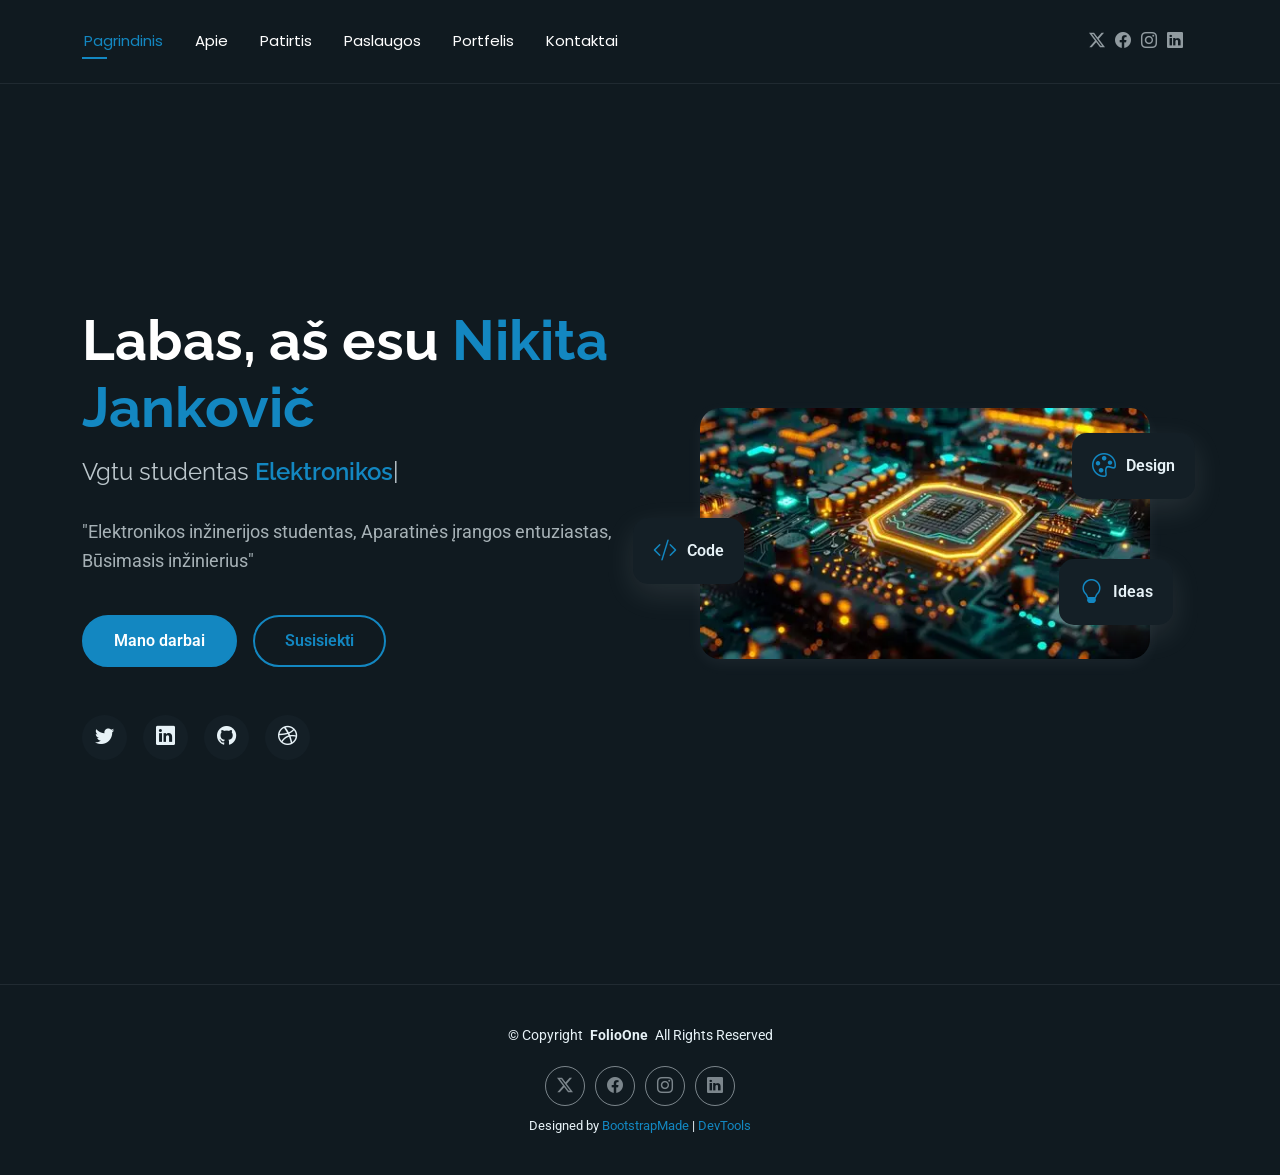
==== commit 67e0a1f5: "LD7" ====
--- a/index.html
+++ b/index.html
@@ -1,15 +1,15 @@
 <!DOCTYPE html>
-<html lang="en">
+<html lang="lt">
 
 <head>
   <meta charset="utf-8">
   <meta content="width=device-width, initial-scale=1.0" name="viewport">
-  <title>Index - FolioOne Bootstrap Template</title>
-  <meta name="description" content="">
+  <title>Mano CV</title>
+  <meta name="description" content="Nikita Jankovič CV puslapis">
   <meta name="keywords" content="">
 
   <!-- Favicons -->
-  <link href="assets/img/favicon.png" rel="icon">
+  <link href="assets\img\portfolio\electronics.jpg" rel="icon">
   <link href="assets/img/apple-touch-icon.png" rel="apple-touch-icon">
 
   <!-- Fonts -->
@@ -48,12 +48,12 @@
 
       <nav id="navmenu" class="navmenu">
         <ul>
-          <li><a href="index.html" class="active">Home</a></li>
-          <li><a href="about.html">About</a></li>
-          <li><a href="resume.html">Resume</a></li>
-          <li><a href="services.html">Services</a></li>
-          <li><a href="portfolio.html">Portfolio</a></li>
-          <li><a href="contact.html">Contact</a></li>
+          <li><a href="index.html" class="active">Pagrindinis</a></li>
+          <li><a href="about.html">Apie</a></li>
+          <li><a href="resume.html">Patirtis</a></li>
+          <li><a href="services.html">Paslaugos</a></li>
+          <li><a href="portfolio.html">Portfelis</a></li>
+          <li><a href="contact.html">Kontaktai</a></li>
         </ul>
         <i class="mobile-nav-toggle d-xl-none bi bi-list"></i>
       </nav>
@@ -78,12 +78,12 @@
         <div class="row gy-4 align-items-center">
           <div class="col-lg-6 order-2 order-lg-1">
             <div class="hero-content">
-              <h1 data-aos="fade-up" data-aos-delay="200">Hello, I'm <span class="highlight">Brandon Johnson</span></h1>
-              <h2 data-aos="fade-up" data-aos-delay="300">Creative <span class="typed" data-typed-items="UI/UX Designer, Web Developer, Digital Artist, Brand Strategist"></span></h2>
-              <p data-aos="fade-up" data-aos-delay="400">Lorem ipsum dolor sit amet, consectetur adipiscing elit. Sed do eiusmod tempor incididunt ut labore et dolore magna aliqua. Ut enim ad minim veniam, quis nostrud exercitation ullamco laboris nisi ut aliquip ex ea commodo consequat.</p>
-              <div class="hero-actions" data-aos="fade-up" data-aos-delay="500">
-                <a href="portfolio.html" class="btn btn-primary">View My Work</a>
-                <a href="contact.html" class="btn btn-outline">Get In Touch</a>
+              <h1 data-aos="fade-up" data-aos-delay="200">Labas, aš esu <span class="highlight">Nikita Jankovič</span></h1>
+              <h2 data-aos="fade-up" data-aos-delay="300">Vgtu studentas <span class="typed" data-typed-items="Elektronikos inžinierius, Mechatronikos inžinierius, Aparatinės įrangos inžinierius"></span></h2>
+              <p data-aos="fade-up" data-aos-delay="400">"Elektronikos inžinerijos studentas, Aparatinės įrangos entuziastas, Būsimasis inžinierius"</p>
+             <div class="hero-actions" data-aos="fade-up" data-aos-delay="500">
+                <a href="portfolio.html" class="btn btn-primary">Mano darbai</a>
+                <a href="contact.html" class="btn btn-outline">Susisiekti</a>
               </div>
               <div class="social-links" data-aos="fade-up" data-aos-delay="600">
                 <a href="#"><i class="bi bi-twitter"></i></a>
@@ -96,7 +96,7 @@
           <div class="col-lg-6 order-1 order-lg-2">
             <div class="hero-image" data-aos="zoom-in" data-aos-delay="300">
               <div class="image-wrapper">
-                <img src="assets/img/profile/profile-square-11.webp" alt="Sarah Mitchell" class="img-fluid">
+                <img src="assets/img/profile/OIP.webp" alt="Nikita Jankovič" class="img-fluid">
                 <div class="floating-elements">
                   <div class="floating-card design" data-aos="fade-left" data-aos-delay="700">
                     <i class="bi bi-palette"></i>
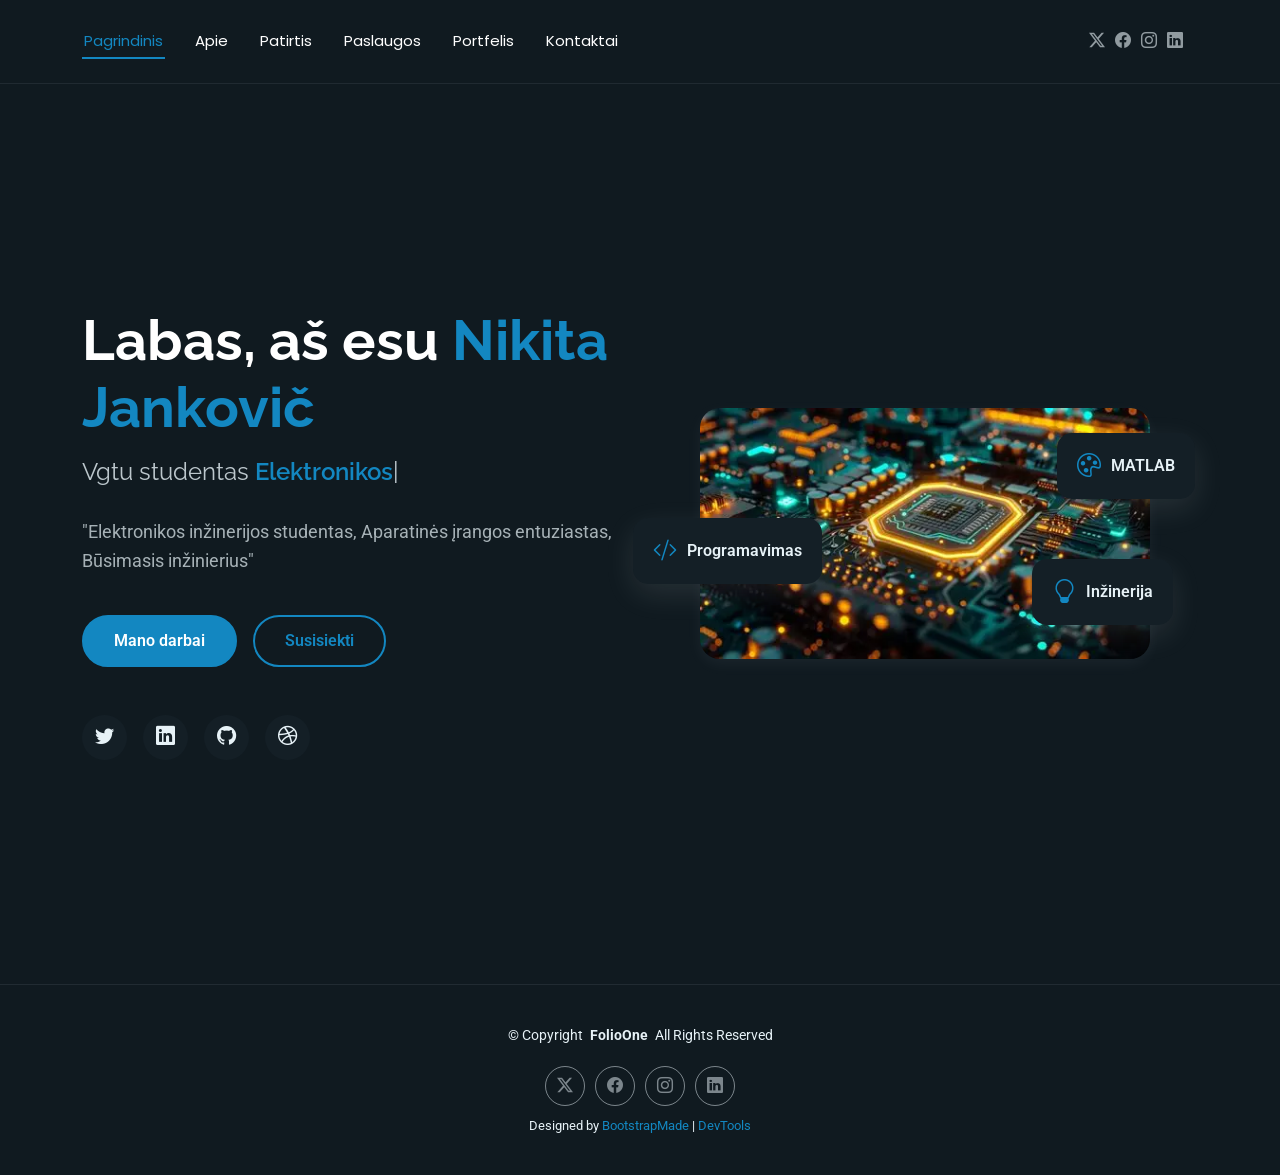
==== commit 570732df: "lab8.2" ====
--- a/index.html
+++ b/index.html
@@ -100,15 +100,15 @@
                 <div class="floating-elements">
                   <div class="floating-card design" data-aos="fade-left" data-aos-delay="700">
                     <i class="bi bi-palette"></i>
-                    <span>Design</span>
+                    <span>MATLAB</span>
                   </div>
                   <div class="floating-card code" data-aos="fade-right" data-aos-delay="800">
                     <i class="bi bi-code-slash"></i>
-                    <span>Code</span>
+                    <span>Programavimas</span>
                   </div>
                   <div class="floating-card creativity" data-aos="fade-up" data-aos-delay="900">
                     <i class="bi bi-lightbulb"></i>
-                    <span>Ideas</span>
+                    <span>Inžinerija </span>
                   </div>
                 </div>
               </div>
--- a/assets/css/main.css
+++ b/assets/css/main.css
@@ -277,7 +277,7 @@
   .navmenu li:hover>a:before,
   .navmenu .active:before {
     visibility: visible;
-    width: 25px;
+    width: 100%;
   }
 
   .navmenu li:hover>a,
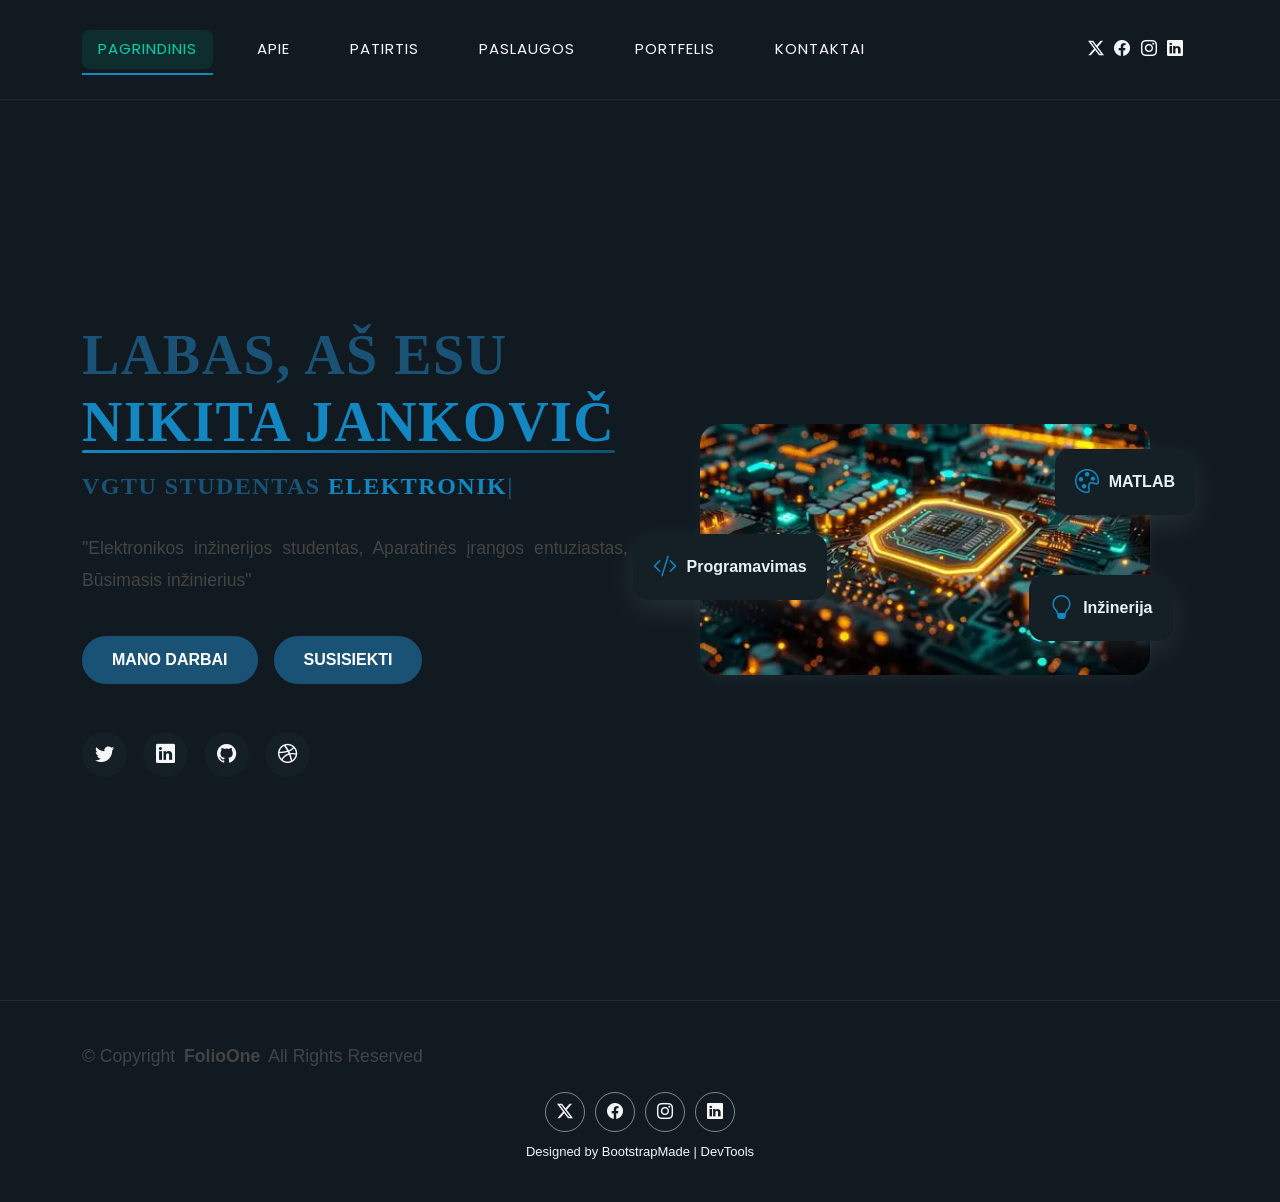
==== commit 0bcfc89f: "Lab9" ====
--- a/index.html
+++ b/index.html
@@ -26,6 +26,7 @@
 
   <!-- Main CSS File -->
   <link href="assets/css/main.css" rel="stylesheet">
+  <link href="assets/css/custom.css" rel="stylesheet">
 
   <!-- =======================================================
   * Template Name: FolioOne
--- a/assets/css/custom.css
+++ b/assets/css/custom.css
@@ -0,0 +1,184 @@
+body {
+    font-family: 'Segoe UI', Tahoma, Geneva, Verdana, sans-serif !important; 
+}
+
+h1, h2, h3, h4, h5, h6 {
+    font-family: 'Georgia', serif !important; 
+    color: #1a5276 !important;
+    font-weight: 800 !important;
+    text-transform: uppercase !important;
+    letter-spacing: 1.5px !important;
+}
+
+p, .resume-item ul li, .experience-item ul li {
+    font-size: 1.1rem !important;
+    line-height: 1.8 !important;
+    color: #444444 !important; 
+    text-align: justify !important;
+}
+
+a {
+    color: #f7f7fa !important;
+    text-decoration: none !important;
+    transition: all 0.3s ease-in-out !important;
+}
+
+a:hover, a:active {
+    color: #02717d !important;
+    text-decoration: underline !important; 
+}
+
+.btn, .btn-primary, .details-link, a.btn {
+    background-color: #1a5276 !important;
+    color: #ffffff !important;
+    border: 2px solid #1a5276 !important;
+    border-radius: 30px !important;
+    padding: 10px 28px !important;
+    font-weight: bold !important;
+    text-transform: uppercase !important;
+    text-decoration: none !important; 
+    transition: all 0.4s ease !important;
+    display: inline-block !important; 
+}
+.btn:hover, .btn-primary:hover, .btn:active, .btn-primary:active {
+    background-color: #ffffff !important;
+    color: #1a5276 !important;
+    border: 2px solid #1a5276 !important;
+    box-shadow: 0px 8px 15px rgba(26, 82, 118, 0.3) !important;
+}
+#about, #resume, #portfolio {
+    padding: 80px 0 70px 0 !important;
+    margin-top: 20px !important;
+}
+
+.resume-item {
+    background-color: #fcfcfc !important;
+    padding: 25px !important;
+    margin-bottom: 25px !important;
+    border-left: 4px solid #1a5276 !important;
+    border-radius: 12px !important;
+    box-shadow: 0 4px 15px rgba(0, 0, 0, 0.08) !important;
+    transition: transform 0.3s ease, box-shadow 0.3s ease !important;
+}
+
+.resume-item:hover {
+    transform: translateY(-5px) !important;
+    box-shadow: 0 8px 25px rgba(26, 82, 118, 0.15) !important;
+}
+
+.portfolio-card {
+    border-radius: 15px !important;
+    border: 1px solid #e0e0e0 !important;
+    box-shadow: 0 6px 18px rgba(0, 0, 0, 0.1) !important;
+    overflow: hidden !important;
+}
+
+.about .profile-img, .about img {
+    border-radius: 20px !important;
+    box-shadow: 12px 12px 30px rgba(26, 82, 118, 0.2) !important;
+    border: 4px solid #ffffff !important;
+}
+
+.skills .progress {
+    height: 14px !important; 
+    background-color: #d5d8dc !important; 
+    border-radius: 10px !important; 
+    box-shadow: inset 0 2px 4px rgba(0, 0, 0, 0.1) !important; 
+    margin-bottom: 20px !important;
+}
+
+.skills .progress-bar {
+    background-color: #00d3ac !important; 
+    border-radius: 10px !important;
+}
+.navmenu a, .navmenu a:focus {
+    font-size: 15px !important;
+    letter-spacing: 1px !important; 
+    text-transform: uppercase !important; 
+    padding: 8px 16px !important;
+    transition: all 0.3s ease !important;
+}
+.navmenu a:hover, .navmenu .active, .navmenu .active:focus {
+    color: #00d3ac !important; 
+    background-color: rgba(0, 211, 172, 0.1) !important; 
+    border-radius: 8px !important; 
+}
+.resume-item .progress {
+    height: 14px !important; 
+    background-color: #d5d8dc !important; 
+    border-radius: 10px !important; 
+    box-shadow: inset 0 2px 4px rgba(0, 0, 0, 0.1) !important; 
+    margin-bottom: 20px !important;
+}
+.resume-item .progress-bar {
+    background-color: #00d3ac !important; 
+    border-radius: 10px !important;
+}
+.custom-list, .custom-list ul {
+    list-style: none !important; 
+    padding-left: 0 !important;
+}
+
+.custom-list li {
+    position: relative !important;
+    padding-left: 25px !important;
+    margin-bottom: 10px !important;
+    color: #444444 !important;
+}
+
+.custom-list li::before {
+    content: "▪" !important;
+    position: absolute !important;
+    left: 0 !important;
+    color: #1a5276 !important;
+    font-weight: bold !important;
+}
+
+.custom-list ul li::before {
+    content: "▫" !important;
+    color: #d35400 !important;
+}
+
+.custom-list ul {
+    margin-top: 5px !important;
+    padding-left: 15px !important;
+}
+
+.custom-table {
+    width: 100% !important;
+    border-collapse: collapse !important;
+    margin: 20px 0 !important;
+    box-shadow: 0 4px 15px rgba(0, 0, 0, 0.05) !important;
+    border-radius: 8px !important;
+    overflow: hidden !important;
+}
+
+.custom-table th {
+    background-color: #1a5276 !important;
+    color: #ffffff !important;
+    text-align: center !important;
+    padding: 14px 16px !important;
+    text-transform: uppercase !important;
+    letter-spacing: 1px !important;
+    font-weight: bold !important;
+}
+
+.custom-table td {
+    padding: 12px 16px !important;
+    text-align: center !important;
+    border-bottom: 1px solid #e0e0e0 !important;
+    color: #444444 !important;
+}
+
+.custom-table tbody tr:nth-child(odd) {
+    background-color: #f9f9f9 !important;
+}
+
+.custom-table tbody tr:nth-child(even) {
+    background-color: #ffffff !important;
+}
+
+.custom-table tbody tr:hover {
+    background-color: rgba(26, 82, 118, 0.08) !important;
+    transition: background-color 0.3s ease !important;
+}
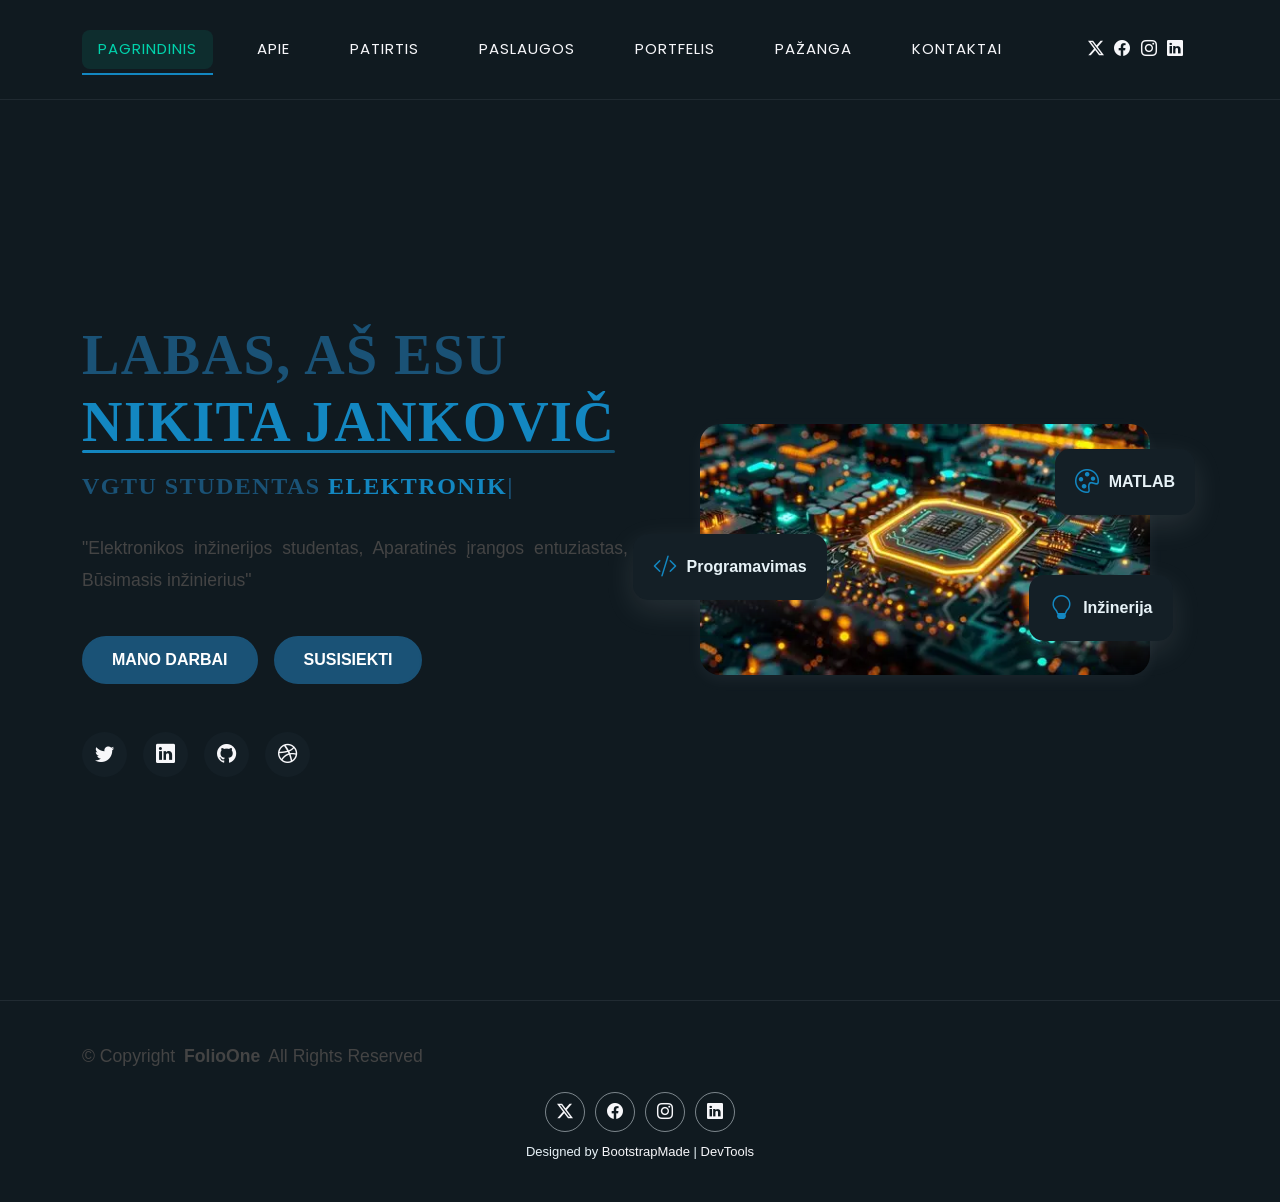
==== commit 3f697ed5: "ld10.1" ====
--- a/index.html
+++ b/index.html
@@ -54,6 +54,7 @@
           <li><a href="resume.html">Patirtis</a></li>
           <li><a href="services.html">Paslaugos</a></li>
           <li><a href="portfolio.html">Portfelis</a></li>
+          <li><a href="pazanga.html">Pažanga</a></li>
           <li><a href="contact.html">Kontaktai</a></li>
         </ul>
         <i class="mobile-nav-toggle d-xl-none bi bi-list"></i>
--- a/assets/css/custom.css
+++ b/assets/css/custom.css
@@ -181,4 +181,194 @@
 .custom-table tbody tr:hover {
     background-color: rgba(26, 82, 118, 0.08) !important;
     transition: background-color 0.3s ease !important;
+}
+.kompetencijos {
+    padding: 60px 0 !important;
+}
+
+.kanban-stats-panel {
+    background-color: #ffffff !important;
+    border-radius: 14px !important;
+    padding: 24px !important;
+    box-shadow: 0 6px 20px rgba(0, 0, 0, 0.25) !important;
+    margin-bottom: 30px !important;
+}
+
+.stats-top {
+    display: flex !important;
+    justify-content: space-between !important;
+    gap: 16px !important;
+    flex-wrap: wrap !important;
+    margin-bottom: 22px !important;
+}
+
+.stat-box {
+    display: flex !important;
+    align-items: center !important;
+    flex: 1 1 200px !important;
+    background-color: #f4f7f9 !important;
+    border-left: 4px solid #1a5276 !important;
+    border-radius: 10px !important;
+    padding: 15px 20px !important;
+}
+
+.stat-box i {
+    font-size: 1.8rem !important;
+    color: #1a5276 !important;
+    margin-right: 15px !important;
+}
+
+.stat-box span {
+    display: block !important;
+    font-size: 0.9rem !important;
+    color: #666666 !important;
+}
+
+.stat-box strong {
+    font-size: 1.25rem !important;
+    color: #1a5276 !important;
+}
+
+.xp-progress-wrap {
+    margin-bottom: 20px !important;
+}
+
+.xp-progress-label {
+    display: block !important;
+    font-size: 0.95rem !important;
+    font-weight: bold !important;
+    color: #333333 !important;
+    margin-bottom: 8px !important;
+}
+
+.xp-progress-track {
+    width: 100% !important;
+    height: 22px !important;
+    background-color: #e2e6ea !important;
+    border-radius: 12px !important;
+    overflow: hidden !important;
+}
+
+.xp-progress-fill {
+    height: 100% !important;
+    background: linear-gradient(90deg, #1a5276, #d35400) !important;
+    color: #ffffff !important;
+    font-size: 0.85rem !important;
+    font-weight: bold !important;
+    display: flex !important;
+    align-items: center !important;
+    justify-content: center !important;
+    border-radius: 12px !important;
+}
+
+.stats-bottom {
+    display: flex !important;
+    justify-content: space-around !important;
+    flex-wrap: wrap !important;
+    gap: 12px !important;
+    padding-top: 16px !important;
+    border-top: 1px solid #e5e5e5 !important;
+    color: #444444 !important;
+    font-size: 1rem !important;
+}
+
+.stats-bottom i {
+    color: #d35400 !important;
+    margin-right: 6px !important;
+}
+
+.stats-bottom strong {
+    color: #1a5276 !important;
+}
+
+.kanban-board {
+    display: grid !important;
+    grid-template-columns: repeat(auto-fit, minmax(290px, 1fr)) !important;
+    gap: 20px !important;
+}
+
+.kanban-column {
+    background-color: #ffffff !important;
+    border-radius: 12px !important;
+    padding: 18px !important;
+    box-shadow: 0 6px 20px rgba(0, 0, 0, 0.2) !important;
+}
+
+.column-title {
+    font-size: 1.15rem !important;
+    font-weight: bold !important;
+    color: #1a5276 !important;
+    padding-bottom: 10px !important;
+    margin-bottom: 16px !important;
+    border-bottom: 3px solid #1a5276 !important;
+}
+
+.col-plan .column-title {
+    border-bottom-color: #f39c12 !important;
+}
+
+.col-learn .column-title {
+    border-bottom-color: #2980b9 !important;
+}
+
+.col-done .column-title {
+    border-bottom-color: #27ae60 !important;
+}
+
+.kanban-card {
+    background-color: #f9fbfc !important;
+    border: 1px solid #e3e8ec !important;
+    border-radius: 10px !important;
+    padding: 14px !important;
+    margin-bottom: 12px !important;
+    transition: transform 0.25s ease, box-shadow 0.25s ease !important;
+}
+
+.kanban-card:hover {
+    transform: translateY(-3px) !important;
+    box-shadow: 0 6px 14px rgba(0, 0, 0, 0.1) !important;
+}
+
+.kanban-card h5 {
+    font-size: 1rem !important;
+    font-weight: bold !important;
+    color: #222222 !important;
+    margin-bottom: 10px !important;
+}
+
+.card-info {
+    display: flex !important;
+    justify-content: space-between !important;
+    align-items: center !important;
+    gap: 8px !important;
+    font-size: 0.85rem !important;
+}
+
+.status {
+    padding: 4px 10px !important;
+    border-radius: 6px !important;
+    font-weight: 600 !important;
+}
+
+.status.plan {
+    background-color: #fff3cd !important;
+    color: #856404 !important;
+}
+
+.status.learn {
+    background-color: #d1ecf1 !important;
+    color: #0c5460 !important;
+}
+
+.status.done {
+    background-color: #d4edda !important;
+    color: #155724 !important;
+}
+
+.xp {
+    font-weight: bold !important;
+    color: #444444 !important;
+    background-color: #eef2f5 !important;
+    padding: 4px 8px !important;
+    border-radius: 6px !important;
 }
